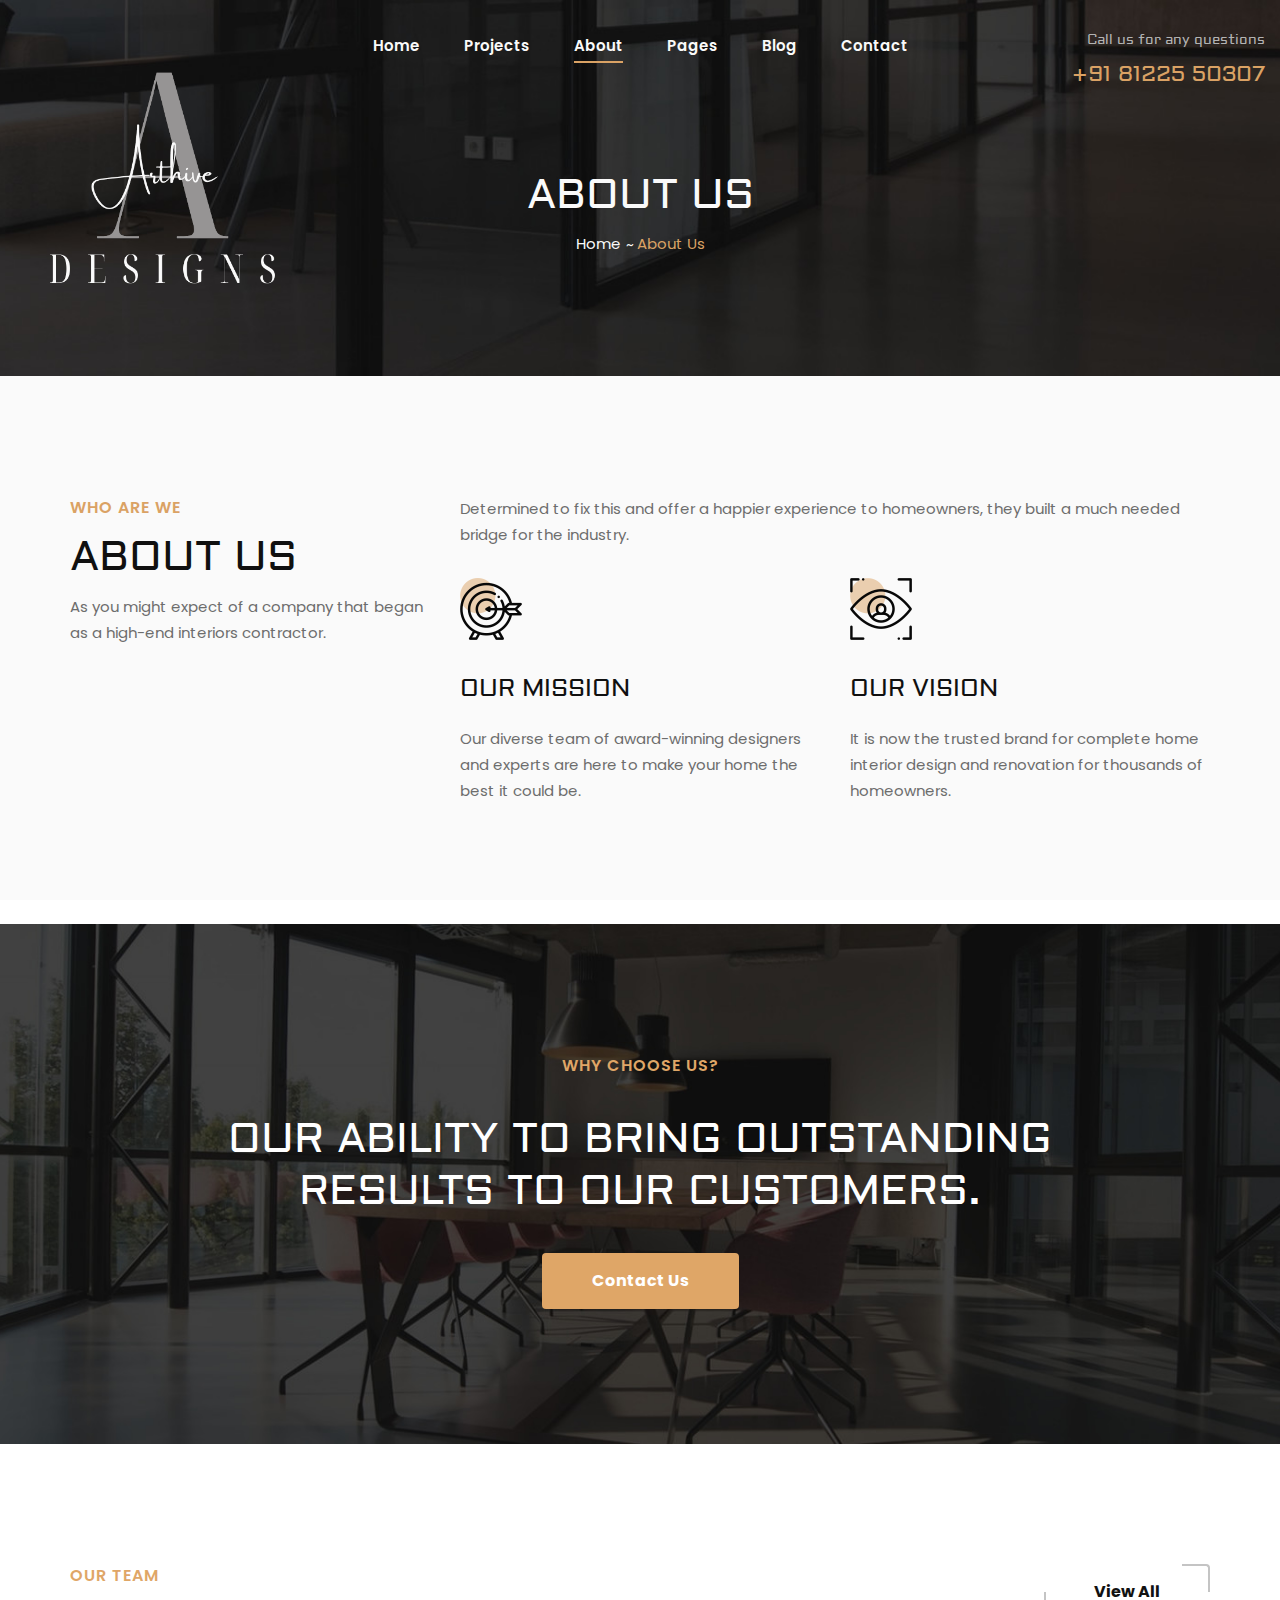
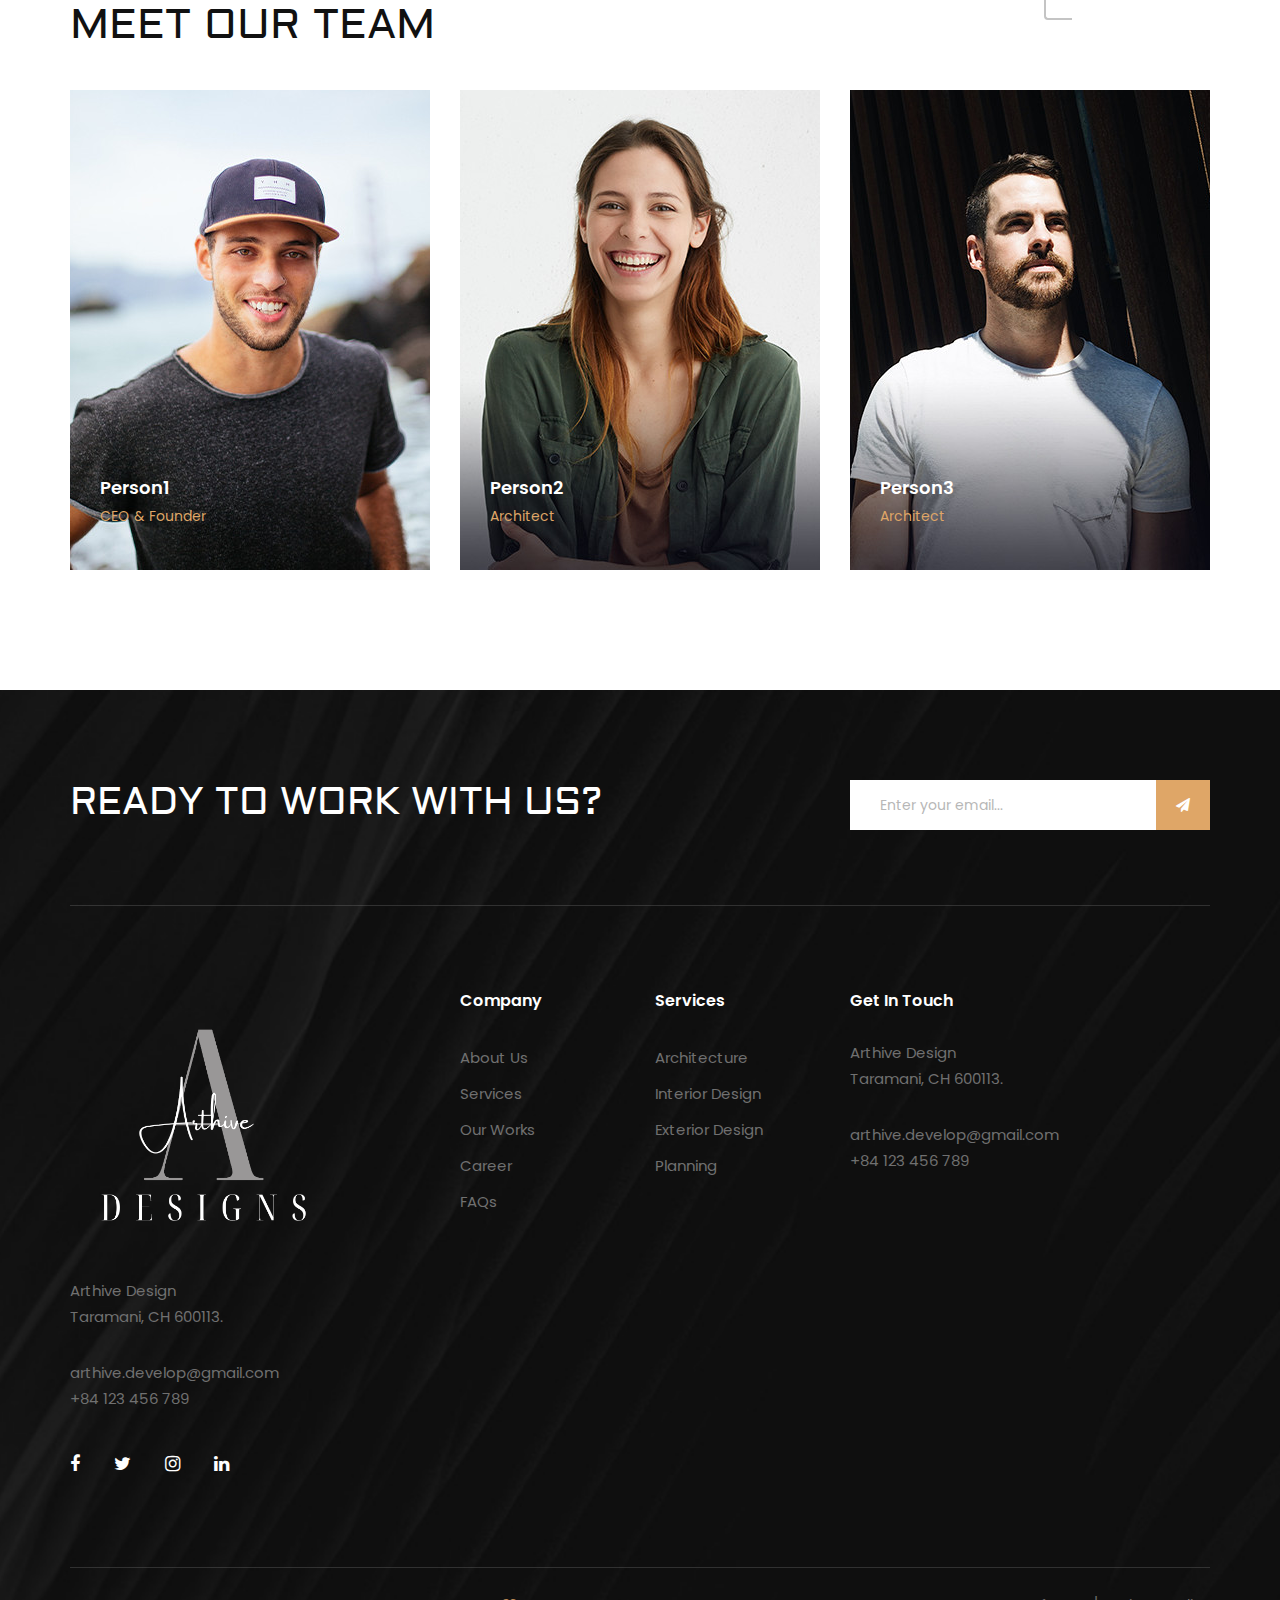
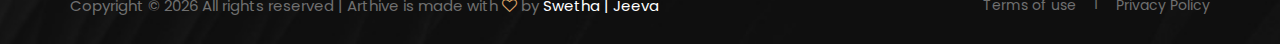
==== about.html @ 10184232 "Arthive modified template" ====
<!DOCTYPE html>
<html lang="zxx">

<head>
    <meta charset="UTF-8">
    <meta name="description" content="Arthive">
    <meta name="keywords" content="Staging, unica, creative, html">
    <meta name="viewport" content="width=device-width, initial-scale=1.0">
    <meta http-equiv="X-UA-Compatible" content="ie=edge">
    <title>Arthive</title>

    <!-- Google Font -->
    <link href="https://fonts.googleapis.com/css2?family=Poppins:wght@300;400;500;600;700;800;900&display=swap"
    rel="stylesheet">
    <link href="https://fonts.googleapis.com/css2?family=Aldrich&display=swap" rel="stylesheet">

    <!-- Css Styles -->
    <link rel="stylesheet" href="css/bootstrap.min.css" type="text/css">
    <link rel="stylesheet" href="css/font-awesome.min.css" type="text/css">
    <link rel="stylesheet" href="css/elegant-icons.css" type="text/css">
    <link rel="stylesheet" href="css/owl.carousel.min.css" type="text/css">
    <link rel="stylesheet" href="css/slicknav.min.css" type="text/css">
    <link rel="stylesheet" href="css/style.css" type="text/css">
</head>

<body>
    <!-- Page Preloder -->
    <div id="preloder">
        <div class="loader"></div>
    </div>

    <!-- Offcanvas Menu Begin -->
    <div class="offcanvas-menu-overlay"></div>
    <div class="offcanvas-menu-wrapper">
        <div class="offcanvas__logo">
            <a href="#"><img src="img/logo.png" alt=""></a>
        </div>
        <div id="mobile-menu-wrap"></div>
        <div class="offcanvas__widget">
            <span>Call us for any questions</span>
            <h4>+91 81225 50307</h4>
        </div>
    </div>
    <!-- Offcanvas Menu End -->

    <!-- Header Section Begin -->
    <header class="header">
        <div class="container-fluid">
            <div class="row">
                <div class="col-lg-3">
                    <div class="header__logo">
                        <a href="#"><img src="img/logo.png" alt=""></a>
                    </div>
                </div>
                <div class="col-lg-6">
                    <nav class="header__menu mobile-menu">
                        <ul>
                            <li><a href="./index.html">Home</a></li>
                            <li><a href="./projects.html">Projects</a></li>
                            <li class="active"><a href="./about.html">About</a></li>
                            <li><a href="#">Pages</a>
                                <ul class="dropdown">
                                    <li><a href="./Project-details.html">Project Details</a></li>
                                    <li><a href="./about.html">About</a></li>
                                    <li><a href="./services.html">Services</a></li>
                                    <li><a href="./blog-details.html">Blog Details</a></li>
                                </ul>
                            </li>
                            <li><a href="./blog.html">Blog</a></li>
                            <li><a href="./contact.html">Contact</a></li>
                        </ul>
                    </nav>
                </div>
                <div class="col-lg-3">
                    <div class="header__widget">
                        <span>Call us for any questions</span>
                        <h4>+91 81225 50307</h4>
                    </div>
                </div>
            </div>
            <div class="canvas__open"><i class="fa fa-bars"></i></div>
        </div>
    </header>
    <!-- Header Section End -->

    <!-- Breadcrumb Section Begin -->
    <div class="breadcrumb-option spad set-bg" data-setbg="img/breadcrumb-bg.jpg">
        <div class="container">
            <div class="row">
                <div class="col-lg-12 text-center">
                    <div class="breadcrumb__text">
                        <h2>About Us</h2>
                        <div class="breadcrumb__links">
                            <a href="./index.html">Home</a>
                            <span>About Us</span>
                        </div>
                    </div>
                </div>
            </div>
        </div>
    </div>
    <!-- Breadcrumb Section End -->

    <!-- About Page Section Begin -->
    <section class="about-page spad">
        <div class="container">
            <div class="row">
                <div class="col-lg-4 col-md-4">
                    <div class="about__text about__page__text">
                        <div class="section-title">
                            <span>who are we</span>
                            <h2>About Us</h2>
                        </div>
                        <div class="about__para__text">
                            <p>As you might expect of a company that began as a high-end interiors contractor.</p>
                        </div>
                    </div>
                </div>
                <div class="col-lg-8 col-md-8">
                    <div class="about__page__services">
                        <div class="about__page__services__text">
                            <p>Determined to fix this and offer a happier experience to homeowners, they built a much needed bridge for the industry.</p>
                        </div>
                        <div class="row">
                            <div class="col-lg-6 col-md-6 col-sm-6">
                                <div class="services__item">
                                    <img src="img/services/services-5.png" alt="">
                                    <h4>Our Mission</h4>
                                    <p>Our diverse team of award-winning designers and experts are here to make your home the best it could be.</p>
                                </div>
                            </div>
                            <div class="col-lg-6 col-md-6 col-sm-6">
                                <div class="services__item">
                                    <img src="img/services/services-6.png" alt="">
                                    <h4>Our Vision</h4>
                                    <p>It is now the trusted brand for complete home interior design and renovation for thousands of homeowners.</p>
                                </div>
                            </div>
                        </div>
                    </div>
                </div>
            </div>
        </div>
    </section>
    <!-- About Page Section End -->

    <!-- Call To Action Section Begin -->
    <section class="callto spad set-bg" data-setbg="img/call-bg.jpg">
        <div class="container">
            <div class="row d-flex justify-content-center">
                <div class="col-lg-10 text-center">
                    <div class="callto__text">
                        <span>Why choose us?</span>
                        <h2>Our ability to bring outstanding results to our customers.</h2>
                        <a href="#" class="primary-btn">Contact Us</a>
                    </div>
                </div>
            </div>
        </div>
    </section>
    <!-- Call To Action Section End -->

    <!-- Team Section Begin -->
    <section class="team spad">
        <div class="container">
            <div class="row">
                <div class="col-lg-9 col-md-8 col-sm-6">
                    <div class="section-title">
                        <span>Our Team</span>
                        <h2>Meet our team</h2>
                    </div>
                </div>
                <div class="col-lg-3 col-md-4 col-sm-6">
                    <div class="team__btn">
                        <a href="#" class="primary-btn normal-btn">View All</a>
                    </div>
                </div>
            </div>
            <div class="row">
                <div class="col-lg-4 col-md-6">
                    <div class="team__item set-bg" data-setbg="img/team/team-1.jpg">
                        <div class="team__text">
                            <div class="team__title">
                                <h5>Person1</h5>
                                <span>CEO & Founder</span>
                            </div>
                            <p>Descrption about the person.</p>
                            <div class="team__social">
                                <a href="#"><i class="fa fa-facebook"></i></a>
                                <a href="#"><i class="fa fa-twitter"></i></a>
                                <a href="#"><i class="fa fa-instagram"></i></a>
                            </div>
                        </div>
                    </div>
                </div>
                <div class="col-lg-4 col-md-6">
                    <div class="team__item set-bg" data-setbg="img/team/team-2.jpg">
                        <div class="team__text">
                            <div class="team__title">
                                <h5>Person2</h5>
                                <span>Architect</span>
                            </div>
                            <p>Descrption about the person.</p>
                            <div class="team__social">
                                <a href="#"><i class="fa fa-facebook"></i></a>
                                <a href="#"><i class="fa fa-twitter"></i></a>
                                <a href="#"><i class="fa fa-instagram"></i></a>
                            </div>
                        </div>
                    </div>
                </div>
                <div class="col-lg-4 col-md-6">
                    <div class="team__item set-bg" data-setbg="img/team/team-3.jpg">
                        <div class="team__text">
                            <div class="team__title">
                                <h5>Person3</h5>
                                <span>Architect</span>
                            </div>
                            <p>Descrption about the person.</p>
                            <div class="team__social">
                                <a href="#"><i class="fa fa-facebook"></i></a>
                                <a href="#"><i class="fa fa-twitter"></i></a>
                                <a href="#"><i class="fa fa-instagram"></i></a>
                            </div>
                        </div>
                    </div>
                </div>
            </div>
        </div>
    </section>
    <!-- Team Section End -->

    <!-- Footer Section Begin -->
    <footer class="footer set-bg" data-setbg="img/footer-bg.jpg">
        <div class="container">
            <div class="footer__top">
                <div class="row">
                    <div class="col-lg-8 col-md-6">
                        <div class="footer__top__text">
                            <h2>Ready To Work With Us?</h2>
                        </div>
                    </div>
                    <div class="col-lg-4 col-md-6">
                        <div class="footer__top__newslatter">
                            <form action="#">
                                <input type="text" placeholder="Enter your email...">
                                <button type="submit"><i class="fa fa-send"></i></button>
                            </form>
                        </div>
                    </div>
                </div>
            </div>
            <div class="row">
                <div class="col-lg-3 col-md-6 col-sm-6">
                    <div class="footer__about">
                        <div class="footer__logo">
                            <a href="#"><img src="img/logo.png" alt=""></a>
                        </div>
                        <p>Arthive Design<br />Taramani, CH 600113.</p>
                        <ul>
                            <li>arthive.develop@gmail.com</li>
                            <li>+84 123 456 789</li>
                        </ul>
                        <div class="footer__social">
                            <a href="#"><i class="fa fa-facebook"></i></a>
                            <a href="#"><i class="fa fa-twitter"></i></a>
                            <a href="#"><i class="fa fa-instagram"></i></a>
                            <a href="#"><i class="fa fa-linkedin"></i></a>
                        </div>
                    </div>
                </div>
                <div class="col-lg-2 offset-lg-1 col-md-3 col-sm-6">
                    <div class="footer__widget">
                        <h6>Company</h6>
                        <ul>
                            <li><a href="#">About Us</a></li>
                            <li><a href="#">Services</a></li>
                            <li><a href="#">Our Works</a></li>
                            <li><a href="#">Career</a></li>
                            <li><a href="#">FAQs</a></li>
                        </ul>
                    </div>
                </div>
                <div class="col-lg-2 col-md-3 col-sm-6">
                    <div class="footer__widget">
                        <h6>Services</h6>
                        <ul>
                            <li><a href="#">Architecture</a></li>
                            <li><a href="#">Interior Design</a></li>
                            <li><a href="#">Exterior Design</a></li>
                            <li><a href="#">Planning</a></li>
                        </ul>
                    </div>
                </div>
                <div class="col-lg-4 col-md-6 col-sm-6">
                    <div class="footer__address">
                        <h6>Get In Touch</h6>
                        <p>Arthive Design <br />Taramani, CH 600113.</p>
                        <ul>
                            <li>arthive.develop@gmail.com</li>
                            <li>+84 123 456 789</li>
                        </ul>
                    </div>
                </div>
            </div>
            <div class="copyright">
                <div class="row">
                    <div class="col-lg-8 col-md-7">
                        <div class="copyright__text">
                            <p>Copyright © <script>
                                document.write(new Date().getFullYear());
                            </script> All rights reserved | Arthive is made with <i class="fa fa-heart-o"
                            aria-hidden="true"></i> by <a href="#"
                            target="_blank">Swetha | Jeeva</a>
                        </p>
                    </div>
                </div>
                <div class="col-lg-4 col-md-5">
                    <div class="copyright__widget">
                        <a href="#">Terms of use</a>
                        <a href="#">Privacy Policy</a>
                    </div>
                </div>
            </div>
        </div>
    </div>
</footer>
<!-- Footer Section End -->

<!-- Js Plugins -->
<script src="js/jquery-3.3.1.min.js"></script>
<script src="js/bootstrap.min.js"></script>
<script src="js/jquery.slicknav.js"></script>
<script src="js/owl.carousel.min.js"></script>
<script src="js/slick.min.js"></script>
<script src="js/main.js"></script>
</body>

</html>
---- css/elegant-icons.css ----
@font-face {
	font-family: 'ElegantIcons';
	src:url('../fonts/ElegantIcons.eot');
	src:url('../fonts/ElegantIcons.eot?#iefix') format('embedded-opentype'),
		url('../fonts/ElegantIcons.woff') format('woff'),
		url('../fonts/ElegantIcons.ttf') format('truetype'),
		url('../fonts/ElegantIcons.svg#ElegantIcons') format('svg');
	font-weight: normal;
	font-style: normal;
}

/* Use the following CSS code if you want to use data attributes for inserting your icons */
[data-icon]:before {
	font-family: 'ElegantIcons';
	content: attr(data-icon);
	speak: none;
	font-weight: normal;
	font-variant: normal;
	text-transform: none;
	line-height: 1;
	-webkit-font-smoothing: antialiased;
	-moz-osx-font-smoothing: grayscale;
}

/* Use the following CSS code if you want to have a class per icon */
/*
Instead of a list of all class selectors,
you can use the generic selector below, but it's slower:
[class*="your-class-prefix"] {
*/
.arrow_up, .arrow_down, .arrow_left, .arrow_right, .arrow_left-up, .arrow_right-up, .arrow_right-down, .arrow_left-down, .arrow-up-down, .arrow_up-down_alt, .arrow_left-right_alt, .arrow_left-right, .arrow_expand_alt2, .arrow_expand_alt, .arrow_condense, .arrow_expand, .arrow_move, .arrow_carrot-up, .arrow_carrot-down, .arrow_carrot-left, .arrow_carrot-right, .arrow_carrot-2up, .arrow_carrot-2down, .arrow_carrot-2left, .arrow_carrot-2right, .arrow_carrot-up_alt2, .arrow_carrot-down_alt2, .arrow_carrot-left_alt2, .arrow_carrot-right_alt2, .arrow_carrot-2up_alt2, .arrow_carrot-2down_alt2, .arrow_carrot-2left_alt2, .arrow_carrot-2right_alt2, .arrow_triangle-up, .arrow_triangle-down, .arrow_triangle-left, .arrow_triangle-right, .arrow_triangle-up_alt2, .arrow_triangle-down_alt2, .arrow_triangle-left_alt2, .arrow_triangle-right_alt2, .arrow_back, .icon_minus-06, .icon_plus, .icon_close, .icon_check, .icon_minus_alt2, .icon_plus_alt2, .icon_close_alt2, .icon_check_alt2, .icon_zoom-out_alt, .icon_zoom-in_alt, .icon_search, .icon_box-empty, .icon_box-selected, .icon_minus-box, .icon_plus-box, .icon_box-checked, .icon_circle-empty, .icon_circle-slelected, .icon_stop_alt2, .icon_stop, .icon_pause_alt2, .icon_pause, .icon_menu, .icon_menu-square_alt2, .icon_menu-circle_alt2, .icon_ul, .icon_ol, .icon_adjust-horiz, .icon_adjust-vert, .icon_document_alt, .icon_documents_alt, .icon_pencil, .icon_pencil-edit_alt, .icon_pencil-edit, .icon_folder-alt, .icon_folder-open_alt, .icon_folder-add_alt, .icon_info_alt, .icon_error-oct_alt, .icon_error-circle_alt, .icon_error-triangle_alt, .icon_question_alt2, .icon_question, .icon_comment_alt, .icon_chat_alt, .icon_vol-mute_alt, .icon_volume-low_alt, .icon_volume-high_alt, .icon_quotations, .icon_quotations_alt2, .icon_clock_alt, .icon_lock_alt, .icon_lock-open_alt, .icon_key_alt, .icon_cloud_alt, .icon_cloud-upload_alt, .icon_cloud-download_alt, .icon_image, .icon_images, .icon_lightbulb_alt, .icon_gift_alt, .icon_house_alt, .icon_genius, .icon_mobile, .icon_tablet, .icon_laptop, .icon_desktop, .icon_camera_alt, .icon_mail_alt, .icon_cone_alt, .icon_ribbon_alt, .icon_bag_alt, .icon_creditcard, .icon_cart_alt, .icon_paperclip, .icon_tag_alt, .icon_tags_alt, .icon_trash_alt, .icon_cursor_alt, .icon_mic_alt, .icon_compass_alt, .icon_pin_alt, .icon_pushpin_alt, .icon_map_alt, .icon_drawer_alt, .icon_toolbox_alt, .icon_book_alt, .icon_calendar, .icon_film, .icon_table, .icon_contacts_alt, .icon_headphones, .icon_lifesaver, .icon_piechart, .icon_refresh, .icon_link_alt, .icon_link, .icon_loading, .icon_blocked, .icon_archive_alt, .icon_heart_alt, .icon_star_alt, .icon_star-half_alt, .icon_star, .icon_star-half, .icon_tools, .icon_tool, .icon_cog, .icon_cogs, .arrow_up_alt, .arrow_down_alt, .arrow_left_alt, .arrow_right_alt, .arrow_left-up_alt, .arrow_right-up_alt, .arrow_right-down_alt, .arrow_left-down_alt, .arrow_condense_alt, .arrow_expand_alt3, .arrow_carrot_up_alt, .arrow_carrot-down_alt, .arrow_carrot-left_alt, .arrow_carrot-right_alt, .arrow_carrot-2up_alt, .arrow_carrot-2dwnn_alt, .arrow_carrot-2left_alt, .arrow_carrot-2right_alt, .arrow_triangle-up_alt, .arrow_triangle-down_alt, .arrow_triangle-left_alt, .arrow_triangle-right_alt, .icon_minus_alt, .icon_plus_alt, .icon_close_alt, .icon_check_alt, .icon_zoom-out, .icon_zoom-in, .icon_stop_alt, .icon_menu-square_alt, .icon_menu-circle_alt, .icon_document, .icon_documents, .icon_pencil_alt, .icon_folder, .icon_folder-open, .icon_folder-add, .icon_folder_upload, .icon_folder_download, .icon_info, .icon_error-circle, .icon_error-oct, .icon_error-triangle, .icon_question_alt, .icon_comment, .icon_chat, .icon_vol-mute, .icon_volume-low, .icon_volume-high, .icon_quotations_alt, .icon_clock, .icon_lock, .icon_lock-open, .icon_key, .icon_cloud, .icon_cloud-upload, .icon_cloud-download, .icon_lightbulb, .icon_gift, .icon_house, .icon_camera, .icon_mail, .icon_cone, .icon_ribbon, .icon_bag, .icon_cart, .icon_tag, .icon_tags, .icon_trash, .icon_cursor, .icon_mic, .icon_compass, .icon_pin, .icon_pushpin, .icon_map, .icon_drawer, .icon_toolbox, .icon_book, .icon_contacts, .icon_archive, .icon_heart, .icon_profile, .icon_group, .icon_grid-2x2, .icon_grid-3x3, .icon_music, .icon_pause_alt, .icon_phone, .icon_upload, .icon_download, .social_facebook, .social_twitter, .social_pinterest, .social_googleplus, .social_tumblr, .social_tumbleupon, .social_wordpress, .social_instagram, .social_dribbble, .social_vimeo, .social_linkedin, .social_rss, .social_deviantart, .social_share, .social_myspace, .social_skype, .social_youtube, .social_picassa, .social_googledrive, .social_flickr, .social_blogger, .social_spotify, .social_delicious, .social_facebook_circle, .social_twitter_circle, .social_pinterest_circle, .social_googleplus_circle, .social_tumblr_circle, .social_stumbleupon_circle, .social_wordpress_circle, .social_instagram_circle, .social_dribbble_circle, .social_vimeo_circle, .social_linkedin_circle, .social_rss_circle, .social_deviantart_circle, .social_share_circle, .social_myspace_circle, .social_skype_circle, .social_youtube_circle, .social_picassa_circle, .social_googledrive_alt2, .social_flickr_circle, .social_blogger_circle, .social_spotify_circle, .social_delicious_circle, .social_facebook_square, .social_twitter_square, .social_pinterest_square, .social_googleplus_square, .social_tumblr_square, .social_stumbleupon_square, .social_wordpress_square, .social_instagram_square, .social_dribbble_square, .social_vimeo_square, .social_linkedin_square, .social_rss_square, .social_deviantart_square, .social_share_square, .social_myspace_square, .social_skype_square, .social_youtube_square, .social_picassa_square, .social_googledrive_square, .social_flickr_square, .social_blogger_square, .social_spotify_square, .social_delicious_square, .icon_printer, .icon_calulator, .icon_building, .icon_floppy, .icon_drive, .icon_search-2, .icon_id, .icon_id-2, .icon_puzzle, .icon_like, .icon_dislike, .icon_mug, .icon_currency, .icon_wallet, .icon_pens, .icon_easel, .icon_flowchart, .icon_datareport, .icon_briefcase, .icon_shield, .icon_percent, .icon_globe, .icon_globe-2, .icon_target, .icon_hourglass, .icon_balance, .icon_rook, .icon_printer-alt, .icon_calculator_alt, .icon_building_alt, .icon_floppy_alt, .icon_drive_alt, .icon_search_alt, .icon_id_alt, .icon_id-2_alt, .icon_puzzle_alt, .icon_like_alt, .icon_dislike_alt, .icon_mug_alt, .icon_currency_alt, .icon_wallet_alt, .icon_pens_alt, .icon_easel_alt, .icon_flowchart_alt, .icon_datareport_alt, .icon_briefcase_alt, .icon_shield_alt, .icon_percent_alt, .icon_globe_alt, .icon_clipboard {
	font-family: 'ElegantIcons';
	speak: none;
	font-style: normal;
	font-weight: normal;
	font-variant: normal;
	text-transform: none;
	line-height: 1;
	-webkit-font-smoothing: antialiased;
}
.arrow_up:before {
	content: "\21";
}
.arrow_down:before {
	content: "\22";
}
.arrow_left:before {
	content: "\23";
}
.arrow_right:before {
	content: "\24";
}
.arrow_left-up:before {
	content: "\25";
}
.arrow_right-up:before {
	content: "\26";
}
.arrow_right-down:before {
	content: "\27";
}
.arrow_left-down:before {
	content: "\28";
}
.arrow-up-down:before {
	content: "\29";
}
.arrow_up-down_alt:before {
	content: "\2a";
}
.arrow_left-right_alt:before {
	content: "\2b";
}
.arrow_left-right:before {
	content: "\2c";
}
.arrow_expand_alt2:before {
	content: "\2d";
}
.arrow_expand_alt:before {
	content: "\2e";
}
.arrow_condense:before {
	content: "\2f";
}
.arrow_expand:before {
	content: "\30";
}
.arrow_move:before {
	content: "\31";
}
.arrow_carrot-up:before {
	content: "\32";
}
.arrow_carrot-down:before {
	content: "\33";
}
.arrow_carrot-left:before {
	content: "\34";
}
.arrow_carrot-right:before {
	content: "\35";
}
.arrow_carrot-2up:before {
	content: "\36";
}
.arrow_carrot-2down:before {
	content: "\37";
}
.arrow_carrot-2left:before {
	content: "\38";
}
.arrow_carrot-2right:before {
	content: "\39";
}
.arrow_carrot-up_alt2:before {
	content: "\3a";
}
.arrow_carrot-down_alt2:before {
	content: "\3b";
}
.arrow_carrot-left_alt2:before {
	content: "\3c";
}
.arrow_carrot-right_alt2:before {
	content: "\3d";
}
.arrow_carrot-2up_alt2:before {
	content: "\3e";
}
.arrow_carrot-2down_alt2:before {
	content: "\3f";
}
.arrow_carrot-2left_alt2:before {
	content: "\40";
}
.arrow_carrot-2right_alt2:before {
	content: "\41";
}
.arrow_triangle-up:before {
	content: "\42";
}
.arrow_triangle-down:before {
	content: "\43";
}
.arrow_triangle-left:before {
	content: "\44";
}
.arrow_triangle-right:before {
	content: "\45";
}
.arrow_triangle-up_alt2:before {
	content: "\46";
}
.arrow_triangle-down_alt2:before {
	content: "\47";
}
.arrow_triangle-left_alt2:before {
	content: "\48";
}
.arrow_triangle-right_alt2:before {
	content: "\49";
}
.arrow_back:before {
	content: "\4a";
}
.icon_minus-06:before {
	content: "\4b";
}
.icon_plus:before {
	content: "\4c";
}
.icon_close:before {
	content: "\4d";
}
.icon_check:before {
	content: "\4e";
}
.icon_minus_alt2:before {
	content: "\4f";
}
.icon_plus_alt2:before {
	content: "\50";
}
.icon_close_alt2:before {
	content: "\51";
}
.icon_check_alt2:before {
	content: "\52";
}
.icon_zoom-out_alt:before {
	content: "\53";
}
.icon_zoom-in_alt:before {
	content: "\54";
}
.icon_search:before {
	content: "\55";
}
.icon_box-empty:before {
	content: "\56";
}
.icon_box-selected:before {
	content: "\57";
}
.icon_minus-box:before {
	content: "\58";
}
.icon_plus-box:before {
	content: "\59";
}
.icon_box-checked:before {
	content: "\5a";
}
.icon_circle-empty:before {
	content: "\5b";
}
.icon_circle-slelected:before {
	content: "\5c";
}
.icon_stop_alt2:before {
	content: "\5d";
}
.icon_stop:before {
	content: "\5e";
}
.icon_pause_alt2:before {
	content: "\5f";
}
.icon_pause:before {
	content: "\60";
}
.icon_menu:before {
	content: "\61";
}
.icon_menu-square_alt2:before {
	content: "\62";
}
.icon_menu-circle_alt2:before {
	content: "\63";
}
.icon_ul:before {
	content: "\64";
}
.icon_ol:before {
	content: "\65";
}
.icon_adjust-horiz:before {
	content: "\66";
}
.icon_adjust-vert:before {
	content: "\67";
}
.icon_document_alt:before {
	content: "\68";
}
.icon_documents_alt:before {
	content: "\69";
}
.icon_pencil:before {
	content: "\6a";
}
.icon_pencil-edit_alt:before {
	content: "\6b";
}
.icon_pencil-edit:before {
	content: "\6c";
}
.icon_folder-alt:before {
	content: "\6d";
}
.icon_folder-open_alt:before {
	content: "\6e";
}
.icon_folder-add_alt:before {
	content: "\6f";
}
.icon_info_alt:before {
	content: "\70";
}
.icon_error-oct_alt:before {
	content: "\71";
}
.icon_error-circle_alt:before {
	content: "\72";
}
.icon_error-triangle_alt:before {
	content: "\73";
}
.icon_question_alt2:before {
	content: "\74";
}
.icon_question:before {
	content: "\75";
}
.icon_comment_alt:before {
	content: "\76";
}
.icon_chat_alt:before {
	content: "\77";
}
.icon_vol-mute_alt:before {
	content: "\78";
}
.icon_volume-low_alt:before {
	content: "\79";
}
.icon_volume-high_alt:before {
	content: "\7a";
}
.icon_quotations:before {
	content: "\7b";
}
.icon_quotations_alt2:before {
	content: "\7c";
}
.icon_clock_alt:before {
	content: "\7d";
}
.icon_lock_alt:before {
	content: "\7e";
}
.icon_lock-open_alt:before {
	content: "\e000";
}
.icon_key_alt:before {
	content: "\e001";
}
.icon_cloud_alt:before {
	content: "\e002";
}
.icon_cloud-upload_alt:before {
	content: "\e003";
}
.icon_cloud-download_alt:before {
	content: "\e004";
}
.icon_image:before {
	content: "\e005";
}
.icon_images:before {
	content: "\e006";
}
.icon_lightbulb_alt:before {
	content: "\e007";
}
.icon_gift_alt:before {
	content: "\e008";
}
.icon_house_alt:before {
	content: "\e009";
}
.icon_genius:before {
	content: "\e00a";
}
.icon_mobile:before {
	content: "\e00b";
}
.icon_tablet:before {
	content: "\e00c";
}
.icon_laptop:before {
	content: "\e00d";
}
.icon_desktop:before {
	content: "\e00e";
}
.icon_camera_alt:before {
	content: "\e00f";
}
.icon_mail_alt:before {
	content: "\e010";
}
.icon_cone_alt:before {
	content: "\e011";
}
.icon_ribbon_alt:before {
	content: "\e012";
}
.icon_bag_alt:before {
	content: "\e013";
}
.icon_creditcard:before {
	content: "\e014";
}
.icon_cart_alt:before {
	content: "\e015";
}
.icon_paperclip:before {
	content: "\e016";
}
.icon_tag_alt:before {
	content: "\e017";
}
.icon_tags_alt:before {
	content: "\e018";
}
.icon_trash_alt:before {
	content: "\e019";
}
.icon_cursor_alt:before {
	content: "\e01a";
}
.icon_mic_alt:before {
	content: "\e01b";
}
.icon_compass_alt:before {
	content: "\e01c";
}
.icon_pin_alt:before {
	content: "\e01d";
}
.icon_pushpin_alt:before {
	content: "\e01e";
}
.icon_map_alt:before {
	content: "\e01f";
}
.icon_drawer_alt:before {
	content: "\e020";
}
.icon_toolbox_alt:before {
	content: "\e021";
}
.icon_book_alt:before {
	content: "\e022";
}
.icon_calendar:before {
	content: "\e023";
}
.icon_film:before {
	content: "\e024";
}
.icon_table:before {
	content: "\e025";
}
.icon_contacts_alt:before {
	content: "\e026";
}
.icon_headphones:before {
	content: "\e027";
}
.icon_lifesaver:before {
	content: "\e028";
}
.icon_piechart:before {
	content: "\e029";
}
.icon_refresh:before {
	content: "\e02a";
}
.icon_link_alt:before {
	content: "\e02b";
}
.icon_link:before {
	content: "\e02c";
}
.icon_loading:before {
	content: "\e02d";
}
.icon_blocked:before {
	content: "\e02e";
}
.icon_archive_alt:before {
	content: "\e02f";
}
.icon_heart_alt:before {
	content: "\e030";
}
.icon_star_alt:before {
	content: "\e031";
}
.icon_star-half_alt:before {
	content: "\e032";
}
.icon_star:before {
	content: "\e033";
}
.icon_star-half:before {
	content: "\e034";
}
.icon_tools:before {
	content: "\e035";
}
.icon_tool:before {
	content: "\e036";
}
.icon_cog:before {
	content: "\e037";
}
.icon_cogs:before {
	content: "\e038";
}
.arrow_up_alt:before {
	content: "\e039";
}
.arrow_down_alt:before {
	content: "\e03a";
}
.arrow_left_alt:before {
	content: "\e03b";
}
.arrow_right_alt:before {
	content: "\e03c";
}
.arrow_left-up_alt:before {
	content: "\e03d";
}
.arrow_right-up_alt:before {
	content: "\e03e";
}
.arrow_right-down_alt:before {
	content: "\e03f";
}
.arrow_left-down_alt:before {
	content: "\e040";
}
.arrow_condense_alt:before {
	content: "\e041";
}
.arrow_expand_alt3:before {
	content: "\e042";
}
.arrow_carrot_up_alt:before {
	content: "\e043";
}
.arrow_carrot-down_alt:before {
	content: "\e044";
}
.arrow_carrot-left_alt:before {
	content: "\e045";
}
.arrow_carrot-right_alt:before {
	content: "\e046";
}
.arrow_carrot-2up_alt:before {
	content: "\e047";
}
.arrow_carrot-2dwnn_alt:before {
	content: "\e048";
}
.arrow_carrot-2left_alt:before {
	content: "\e049";
}
.arrow_carrot-2right_alt:before {
	content: "\e04a";
}
.arrow_triangle-up_alt:before {
	content: "\e04b";
}
.arrow_triangle-down_alt:before {
	content: "\e04c";
}
.arrow_triangle-left_alt:before {
	content: "\e04d";
}
.arrow_triangle-right_alt:before {
	content: "\e04e";
}
.icon_minus_alt:before {
	content: "\e04f";
}
.icon_plus_alt:before {
	content: "\e050";
}
.icon_close_alt:before {
	content: "\e051";
}
.icon_check_alt:before {
	content: "\e052";
}
.icon_zoom-out:before {
	content: "\e053";
}
.icon_zoom-in:before {
	content: "\e054";
}
.icon_stop_alt:before {
	content: "\e055";
}
.icon_menu-square_alt:before {
	content: "\e056";
}
.icon_menu-circle_alt:before {
	content: "\e057";
}
.icon_document:before {
	content: "\e058";
}
.icon_documents:before {
	content: "\e059";
}
.icon_pencil_alt:before {
	content: "\e05a";
}
.icon_folder:before {
	content: "\e05b";
}
.icon_folder-open:before {
	content: "\e05c";
}
.icon_folder-add:before {
	content: "\e05d";
}
.icon_folder_upload:before {
	content: "\e05e";
}
.icon_folder_download:before {
	content: "\e05f";
}
.icon_info:before {
	content: "\e060";
}
.icon_error-circle:before {
	content: "\e061";
}
.icon_error-oct:before {
	content: "\e062";
}
.icon_error-triangle:before {
	content: "\e063";
}
.icon_question_alt:before {
	content: "\e064";
}
.icon_comment:before {
	content: "\e065";
}
.icon_chat:before {
	content: "\e066";
}
.icon_vol-mute:before {
	content: "\e067";
}
.icon_volume-low:before {
	content: "\e068";
}
.icon_volume-high:before {
	content: "\e069";
}
.icon_quotations_alt:before {
	content: "\e06a";
}
.icon_clock:before {
	content: "\e06b";
}
.icon_lock:before {
	content: "\e06c";
}
.icon_lock-open:before {
	content: "\e06d";
}
.icon_key:before {
	content: "\e06e";
}
.icon_cloud:before {
	content: "\e06f";
}
.icon_cloud-upload:before {
	content: "\e070";
}
.icon_cloud-download:before {
	content: "\e071";
}
.icon_lightbulb:before {
	content: "\e072";
}
.icon_gift:before {
	content: "\e073";
}
.icon_house:before {
	content: "\e074";
}
.icon_camera:before {
	content: "\e075";
}
.icon_mail:before {
	content: "\e076";
}
.icon_cone:before {
	content: "\e077";
}
.icon_ribbon:before {
	content: "\e078";
}
.icon_bag:before {
	content: "\e079";
}
.icon_cart:before {
	content: "\e07a";
}
.icon_tag:before {
	content: "\e07b";
}
.icon_tags:before {
	content: "\e07c";
}
.icon_trash:before {
	content: "\e07d";
}
.icon_cursor:before {
	content: "\e07e";
}
.icon_mic:before {
	content: "\e07f";
}
.icon_compass:before {
	content: "\e080";
}
.icon_pin:before {
	content: "\e081";
}
.icon_pushpin:before {
	content: "\e082";
}
.icon_map:before {
	content: "\e083";
}
.icon_drawer:before {
	content: "\e084";
}
.icon_toolbox:before {
	content: "\e085";
}
.icon_book:before {
	content: "\e086";
}
.icon_contacts:before {
	content: "\e087";
}
.icon_archive:before {
	content: "\e088";
}
.icon_heart:before {
	content: "\e089";
}
.icon_profile:before {
	content: "\e08a";
}
.icon_group:before {
	content: "\e08b";
}
.icon_grid-2x2:before {
	content: "\e08c";
}
.icon_grid-3x3:before {
	content: "\e08d";
}
.icon_music:before {
	content: "\e08e";
}
.icon_pause_alt:before {
	content: "\e08f";
}
.icon_phone:before {
	content: "\e090";
}
.icon_upload:before {
	content: "\e091";
}
.icon_download:before {
	content: "\e092";
}
.social_facebook:before {
	content: "\e093";
}
.social_twitter:before {
	content: "\e094";
}
.social_pinterest:before {
	content: "\e095";
}
.social_googleplus:before {
	content: "\e096";
}
.social_tumblr:before {
	content: "\e097";
}
.social_tumbleupon:before {
	content: "\e098";
}
.social_wordpress:before {
	content: "\e099";
}
.social_instagram:before {
	content: "\e09a";
}
.social_dribbble:before {
	content: "\e09b";
}
.social_vimeo:before {
	content: "\e09c";
}
.social_linkedin:before {
	content: "\e09d";
}
.social_rss:before {
	content: "\e09e";
}
.social_deviantart:before {
	content: "\e09f";
}
.social_share:before {
	content: "\e0a0";
}
.social_myspace:before {
	content: "\e0a1";
}
.social_skype:before {
	content: "\e0a2";
}
.social_youtube:before {
	content: "\e0a3";
}
.social_picassa:before {
	content: "\e0a4";
}
.social_googledrive:before {
	content: "\e0a5";
}
.social_flickr:before {
	content: "\e0a6";
}
.social_blogger:before {
	content: "\e0a7";
}
.social_spotify:before {
	content: "\e0a8";
}
.social_delicious:before {
	content: "\e0a9";
}
.social_facebook_circle:before {
	content: "\e0aa";
}
.social_twitter_circle:before {
	content: "\e0ab";
}
.social_pinterest_circle:before {
	content: "\e0ac";
}
.social_googleplus_circle:before {
	content: "\e0ad";
}
.social_tumblr_circle:before {
	content: "\e0ae";
}
.social_stumbleupon_circle:before {
	content: "\e0af";
}
.social_wordpress_circle:before {
	content: "\e0b0";
}
.social_instagram_circle:before {
	content: "\e0b1";
}
.social_dribbble_circle:before {
	content: "\e0b2";
}
.social_vimeo_circle:before {
	content: "\e0b3";
}
.social_linkedin_circle:before {
	content: "\e0b4";
}
.social_rss_circle:before {
	content: "\e0b5";
}
.social_deviantart_circle:before {
	content: "\e0b6";
}
.social_share_circle:before {
	content: "\e0b7";
}
.social_myspace_circle:before {
	content: "\e0b8";
}
.social_skype_circle:before {
	content: "\e0b9";
}
.social_youtube_circle:before {
	content: "\e0ba";
}
.social_picassa_circle:before {
	content: "\e0bb";
}
.social_googledrive_alt2:before {
	content: "\e0bc";
}
.social_flickr_circle:before {
	content: "\e0bd";
}
.social_blogger_circle:before {
	content: "\e0be";
}
.social_spotify_circle:before {
	content: "\e0bf";
}
.social_delicious_circle:before {
	content: "\e0c0";
}
.social_facebook_square:before {
	content: "\e0c1";
}
.social_twitter_square:before {
	content: "\e0c2";
}
.social_pinterest_square:before {
	content: "\e0c3";
}
.social_googleplus_square:before {
	content: "\e0c4";
}
.social_tumblr_square:before {
	content: "\e0c5";
}
.social_stumbleupon_square:before {
	content: "\e0c6";
}
.social_wordpress_square:before {
	content: "\e0c7";
}
.social_instagram_square:before {
	content: "\e0c8";
}
.social_dribbble_square:before {
	content: "\e0c9";
}
.social_vimeo_square:before {
	content: "\e0ca";
}
.social_linkedin_square:before {
	content: "\e0cb";
}
.social_rss_square:before {
	content: "\e0cc";
}
.social_deviantart_square:before {
	content: "\e0cd";
}
.social_share_square:before {
	content: "\e0ce";
}
.social_myspace_square:before {
	content: "\e0cf";
}
.social_skype_square:before {
	content: "\e0d0";
}
.social_youtube_square:before {
	content: "\e0d1";
}
.social_picassa_square:before {
	content: "\e0d2";
}
.social_googledrive_square:before {
	content: "\e0d3";
}
.social_flickr_square:before {
	content: "\e0d4";
}
.social_blogger_square:before {
	content: "\e0d5";
}
.social_spotify_square:before {
	content: "\e0d6";
}
.social_delicious_square:before {
	content: "\e0d7";
}
.icon_printer:before {
	content: "\e103";
}
.icon_calulator:before {
	content: "\e0ee";
}
.icon_building:before {
	content: "\e0ef";
}
.icon_floppy:before {
	content: "\e0e8";
}
.icon_drive:before {
	content: "\e0ea";
}
.icon_search-2:before {
	content: "\e101";
}
.icon_id:before {
	content: "\e107";
}
.icon_id-2:before {
	content: "\e108";
}
.icon_puzzle:before {
	content: "\e102";
}
.icon_like:before {
	content: "\e106";
}
.icon_dislike:before {
	content: "\e0eb";
}
.icon_mug:before {
	content: "\e105";
}
.icon_currency:before {
	content: "\e0ed";
}
.icon_wallet:before {
	content: "\e100";
}
.icon_pens:before {
	content: "\e104";
}
.icon_easel:before {
	content: "\e0e9";
}
.icon_flowchart:before {
	content: "\e109";
}
.icon_datareport:before {
	content: "\e0ec";
}
.icon_briefcase:before {
	content: "\e0fe";
}
.icon_shield:before {
	content: "\e0f6";
}
.icon_percent:before {
	content: "\e0fb";
}
.icon_globe:before {
	content: "\e0e2";
}
.icon_globe-2:before {
	content: "\e0e3";
}
.icon_target:before {
	content: "\e0f5";
}
.icon_hourglass:before {
	content: "\e0e1";
}
.icon_balance:before {
	content: "\e0ff";
}
.icon_rook:before {
	content: "\e0f8";
}
.icon_printer-alt:before {
	content: "\e0fa";
}
.icon_calculator_alt:before {
	content: "\e0e7";
}
.icon_building_alt:before {
	content: "\e0fd";
}
.icon_floppy_alt:before {
	content: "\e0e4";
}
.icon_drive_alt:before {
	content: "\e0e5";
}
.icon_search_alt:before {
	content: "\e0f7";
}
.icon_id_alt:before {
	content: "\e0e0";
}
.icon_id-2_alt:before {
	content: "\e0fc";
}
.icon_puzzle_alt:before {
	content: "\e0f9";
}
.icon_like_alt:before {
	content: "\e0dd";
}
.icon_dislike_alt:before {
	content: "\e0f1";
}
.icon_mug_alt:before {
	content: "\e0dc";
}
.icon_currency_alt:before {
	content: "\e0f3";
}
.icon_wallet_alt:before {
	content: "\e0d8";
}
.icon_pens_alt:before {
	content: "\e0db";
}
.icon_easel_alt:before {
	content: "\e0f0";
}
.icon_flowchart_alt:before {
	content: "\e0df";
}
.icon_datareport_alt:before {
	content: "\e0f2";
}
.icon_briefcase_alt:before {
	content: "\e0f4";
}
.icon_shield_alt:before {
	content: "\e0d9";
}
.icon_percent_alt:before {
	content: "\e0da";
}
.icon_globe_alt:before {
	content: "\e0de";
}
.icon_clipboard:before {
	content: "\e0e6";
}


	.glyph {
		float: left;
		text-align: center;
		padding: .75em;
		margin: .4em 1.5em .75em 0;
		width: 6em;
text-shadow: none;
	}
        .glyph_big {
        font-size: 128px;
        color: #59c5dc;
        float: left;
        margin-right: 20px;
        }

        .glyph div { padding-bottom: 10px;}

	.glyph input {
		font-family: consolas, monospace;
		font-size: 12px;
		width: 100%;
		text-align: center;
		border: 0;
		box-shadow: 0 0 0 1px #ccc;
		padding: .2em;
                -moz-border-radius: 5px;
                -webkit-border-radius: 5px;
	}
	.centered {
		margin-left: auto;
		margin-right: auto;
	}
	.glyph .fs1 {
		font-size: 2em;
	}
---- css/style.css ----
/******************************************************************
  Theme Name: Staging
  Description: Arthivebootstrap tamplate
  Author: Colorib
  Author URI: https://www.colorib.com//
  Version: 1.0
  Created: Colorib
******************************************************************/

/*------------------------------------------------------------------
[Table of contents]

1.  Template default CSS
	1.1	Variables
	1.2	Mixins
	1.3	Flexbox
	1.4	Reset
2.  Helper Css
3.  Header Section
4.  Hero Section
5.  Banner Section
6.  Product Section
7.  Intagram Section
8.  Latest Section
9.  Contact
10.  Footer Style
-------------------------------------------------------------------*/

/*----------------------------------------*/

/* Template default CSS
/*----------------------------------------*/

html,
body {
	height: 100%;
	font-family: "Poppins", sans-serif;
	-webkit-font-smoothing: antialiased;
}

h1,
h2,
h3,
h4,
h5,
h6 {
	margin: 0;
	color: #111111;
	font-weight: 400;
	font-family: "Aldrich", sans-serif;
}

h1 {
	font-size: 70px;
}

h2 {
	font-size: 36px;
}

h3 {
	font-size: 30px;
}

h4 {
	font-size: 24px;
}

h5 {
	font-size: 18px;
}

h6 {
	font-size: 16px;
}

p {
	font-size: 15px;
	font-family: "Poppins", sans-serif;
	color: #707070;
	font-weight: 400;
	line-height: 26px;
	margin: 0 0 15px 0;
}

img {
	max-width: 100%;
}

input:focus,
select:focus,
button:focus,
textarea:focus {
	outline: none;
}

a:hover,
a:focus {
	text-decoration: none;
	outline: none;
	color: #ffffff;
}

ul,
ol {
	padding: 0;
	margin: 0;
}

/*---------------------
  Helper CSS
-----------------------*/

.section-title {
	margin-bottom: 40px;
}

.section-title span {
	color: #dfa667;
	font-size: 16px;
	font-weight: 600;
	text-transform: uppercase;
	letter-spacing: 1px;
	display: block;
	margin-bottom: 12px;
}

.section-title h2 {
	font-size: 42px;
	color: #111111;
	line-height: 50px;
	text-transform: uppercase;
}

.set-bg {
	background-repeat: no-repeat;
	background-size: cover;
	background-position: top center;
}

.spad {
	padding-top: 100px;
	padding-bottom: 100px;
}

.text-white h1,
.text-white h2,
.text-white h3,
.text-white h4,
.text-white h5,
.text-white h6,
.text-white p,
.text-white span,
.text-white li,
.text-white a {
	color: #fff;
}

/* buttons */

.primary-btn {
	display: inline-block;
	font-size: 16px;
	font-weight: 700;
	padding: 16px 50px;
	color: #ffffff;
	position: relative;
}

.primary-btn.normal-btn {
	color: #111111;
}

.primary-btn.normal-btn:before {
	border-color: #c4c4c4;
}

.primary-btn.normal-btn:after {
	border-color: #c4c4c4;
}

.primary-btn:before {
	position: absolute;
	left: 0;
	bottom: 0;
	height: 28px;
	width: 28px;
	border-left: 2px solid rgba(255, 255, 255, 0.2);
	border-bottom: 2px solid rgba(255, 255, 255, 0.2);
	content: "";
	border-radius: 0 0 0 4px;
	-webkit-transition: all, 0.5s;
	-o-transition: all, 0.5s;
	transition: all, 0.5s;
}

.primary-btn:after {
	position: absolute;
	right: 0;
	top: 0;
	height: 28px;
	width: 28px;
	border-right: 2px solid rgba(255, 255, 255, 0.2);
	border-top: 2px solid rgba(255, 255, 255, 0.2);
	content: "";
	border-radius: 0 4px 0 0;
	-webkit-transition: all, 0.5s;
	-o-transition: all, 0.5s;
	transition: all, 0.5s;
}

.primary-btn:hover:before {
	height: 100%;
	width: 100%;
	border-radius: 4px;
}

.primary-btn:hover:after {
	height: 100%;
	width: 100%;
	border-radius: 4px;
}

.site-btn {
	font-size: 16px;
	color: #ffffff;
	background: #dfa667;
	font-weight: 600;
	border: none;
	display: inline-block;
	padding: 14px 36px;
}

/* Preloder */

#preloder {
	position: fixed;
	width: 100%;
	height: 100%;
	top: 0;
	left: 0;
	z-index: 999999;
	background: #000;
}

.loader {
	width: 40px;
	height: 40px;
	position: absolute;
	top: 50%;
	left: 50%;
	margin-top: -13px;
	margin-left: -13px;
	border-radius: 60px;
	animation: loader 0.8s linear infinite;
	-webkit-animation: loader 0.8s linear infinite;
}

@keyframes loader {
	0% {
		-webkit-transform: rotate(0deg);
		transform: rotate(0deg);
		border: 4px solid #f44336;
		border-left-color: transparent;
	}
	50% {
		-webkit-transform: rotate(180deg);
		transform: rotate(180deg);
		border: 4px solid #673ab7;
		border-left-color: transparent;
	}
	100% {
		-webkit-transform: rotate(360deg);
		transform: rotate(360deg);
		border: 4px solid #f44336;
		border-left-color: transparent;
	}
}

@-webkit-keyframes loader {
	0% {
		-webkit-transform: rotate(0deg);
		border: 4px solid #f44336;
		border-left-color: transparent;
	}
	50% {
		-webkit-transform: rotate(180deg);
		border: 4px solid #673ab7;
		border-left-color: transparent;
	}
	100% {
		-webkit-transform: rotate(360deg);
		border: 4px solid #f44336;
		border-left-color: transparent;
	}
}

/*---------------------
  Header
-----------------------*/

.header {
	position: absolute;
	width: 100%;
	top: 0;
	left: 0;
	z-index: 9;
	padding: 30px 0 0;
}

.header.header-normal {
	position: relative;
	padding: 30px 0 30px;
}

.header__logo a {
	display: inline-block;
}

.header__menu {
	text-align: center;
}

.header__menu ul li {
	list-style: none;
	display: inline-block;
	position: relative;
	margin-right: 40px;
}

.header__menu ul li.active a:after {
	-webkit-transform: scale(1);
	-ms-transform: scale(1);
	transform: scale(1);
}

.header__menu ul li:hover a:after {
	-webkit-transform: scale(1);
	-ms-transform: scale(1);
	transform: scale(1);
}

.header__menu ul li:hover .dropdown {
	top: 32px;
	opacity: 1;
	visibility: visible;
}

.header__menu ul li:last-child {
	margin-right: 0;
}

.header__menu ul li .dropdown {
	position: absolute;
	left: 0;
	top: 62px;
	width: 140px;
	background: #ffffff;
	text-align: left;
	padding: 5px 0;
	z-index: 9;
	opacity: 0;
	visibility: hidden;
	-webkit-transition: all, 0.3s;
	-o-transition: all, 0.3s;
	transition: all, 0.3s;
}

.header__menu ul li .dropdown li {
	display: block;
	margin-right: 0;
}

.header__menu ul li .dropdown li a {
	font-size: 14px;
	color: #111111;
	font-weight: 400;
	padding: 5px 20px;
	text-transform: capitalize;
}

.header__menu ul li .dropdown li a:after {
	display: none;
}

.header__menu ul li a {
	font-size: 15px;
	color: #ffffff;
	display: block;
	font-weight: 600;
	padding: 5px 0;
	position: relative;
}

.header__menu ul li a:after {
	position: absolute;
	left: 0;
	bottom: 0;
	height: 2px;
	width: 100%;
	background: #dfa667;
	content: "";
	-webkit-transition: all, 0.4s;
	-o-transition: all, 0.4s;
	transition: all, 0.4s;
	-webkit-transform: scale(0);
	-ms-transform: scale(0);
	transform: scale(0);
}

.header__widget {
	text-align: right;
}

.header__widget span {
	font-size: 14px;
	font-family: "Aldrich", sans-serif;
	color: #b7b7b7;
	display: block;
	margin-bottom: 10px;
}

.header__widget h4 {
	font-size: 22px;
	color: #dfa667;
}

.offcanvas-menu-wrapper {
	display: none;
}

.canvas__open {
	display: none;
}

/*---------------------
  Hero
-----------------------*/

.hero {
	position: relative;
}

.hero__items {
	height: 960px;
	padding: 0 40px;
	display: -webkit-box;
	display: -ms-flexbox;
	display: flex;
	-webkit-box-align: center;
	-ms-flex-align: center;
	align-items: center;
	-webkit-box-pack: center;
	-ms-flex-pack: center;
	justify-content: center;
}

.hero__text {
	max-width: 820px;
	text-align: center;
}

.hero__text h2 {
	color: #ffffff;
	font-size: 72px;
	line-height: 80px;
	text-transform: uppercase;
	margin-bottom: 45px;
	position: relative;
	top: 100px;
	opacity: 0;
	-webkit-transition: all, 0.3s;
	-o-transition: all, 0.3s;
	transition: all, 0.3s;
}

.hero__text .primary-btn {
	position: relative;
	top: 100px;
	opacity: 0;
	-webkit-transition: all, 0.6s;
	-o-transition: all, 0.6s;
	transition: all, 0.6s;
}

.hero__text .more_btn {
	font-size: 14px;
	color: #b7b7b7;
	position: absolute;
	left: 50%;
	margin-left: -50px;
	bottom: 55px;
}

.hero__text .hero__social {
	position: absolute;
	right: 145px;
	bottom: 55px;
}

.hero__text .hero__social a {
	display: inline-block;
	font-size: 18px;
	color: #ffffff;
	margin-right: 36px;
	-webkit-transition: all, 0.3s;
	-o-transition: all, 0.3s;
	transition: all, 0.3s;
}

.hero__text .hero__social a:hover {
	color: #dfa667;
}

.hero__text .hero__social a:last-child {
	margin-right: 0;
}

.hero__slider.owl-carousel .owl-item.active .hero__text h2 {
	top: 0;
	opacity: 1;
}

.hero__slider.owl-carousel .owl-item.active .hero__text .primary-btn {
	top: 0;
	opacity: 1;
}

.hero__slider.owl-carousel .owl-dots {
	display: none;
}

.hero__slider.owl-carousel .owl-nav button {
	font-size: 28px;
	color: #ffffff;
	position: absolute;
	left: 145px;
	top: 50%;
	display: inline-block;
	height: 50px;
	width: 50px;
	margin-top: -25px;
}

.hero__slider.owl-carousel .owl-nav button.owl-next {
	left: auto;
	right: 145px;
}

.hero__slider.owl-carousel .owl-nav button:before {
	position: absolute;
	left: 0;
	bottom: 0;
	height: 20px;
	width: 20px;
	border-left: 2px solid rgba(255, 255, 255, 0.2);
	border-bottom: 2px solid rgba(255, 255, 255, 0.2);
	content: "";
	border-radius: 0 0 0 4px;
	-webkit-transition: all, 0.5s;
	-o-transition: all, 0.5s;
	transition: all, 0.5s;
}

.hero__slider.owl-carousel .owl-nav button:after {
	position: absolute;
	right: 0;
	top: 0;
	height: 20px;
	width: 20px;
	border-right: 2px solid rgba(255, 255, 255, 0.2);
	border-top: 2px solid rgba(255, 255, 255, 0.2);
	content: "";
	border-radius: 0 4px 0 0;
	-webkit-transition: all, 0.5s;
	-o-transition: all, 0.5s;
	transition: all, 0.5s;
}

.hero__slider.owl-carousel .owl-nav button:hover:before {
	height: 100%;
	width: 100%;
	border-radius: 4px;
}

.hero__slider.owl-carousel .owl-nav button:hover:after {
	height: 100%;
	width: 100%;
	border-radius: 4px;
}

.slide-num {
	position: absolute;
	left: 145px;
	bottom: 55px;
	z-index: 9;
}

.slide-num span {
	font-size: 16px;
	color: #ffffff;
	font-weight: 600;
	margin-right: 140px;
}

.slide-num span:last-child {
	margin-right: 0;
}

.slider__progress {
	width: 100px;
	height: 1px;
	background: rgba(255, 255, 255, 0.3);
	position: absolute;
	left: 180px;
	bottom: 67px;
	z-index: 9;
}

.slider__progress span {
	background: #ffffff;
	height: 2px;
	display: block;
	-webkit-transition: all, 0.4s;
	-o-transition: all, 0.4s;
	transition: all, 0.4s;
	position: relative;
	top: -1px;
}

/*---------------------
  Project Slider
-----------------------*/

.project {
	padding: 0 15px;
}

.project__slider__item {
	height: 600px;
	position: relative;
	overflow: hidden;
}

.project__slider__item:hover .project__slider__item__hover {
	bottom: 30px;
}

.project__slider__item:hover .project__slider__item__hover span {
	left: 0;
}

.project__slider__item:hover .project__slider__item__hover h5 {
	right: 0;
}

.project__slider.owl-carousel .col-lg-3 {
	max-width: 100%;
}

.project__slider.owl-carousel .owl-nav button {
	height: 50px;
	width: 50px;
	background: #ffffff;
	font-size: 28px;
	color: #111111;
	position: absolute;
	left: 35px;
	top: 50%;
	margin-top: -25px;
	line-height: 54px;
	text-align: center;
}

.project__slider.owl-carousel .owl-nav button.owl-next {
	left: auto;
	right: 35px;
}

.project__slider__item__hover {
	text-align: center;
	background: #ffffff;
	position: absolute;
	left: 25px;
	bottom: -500px;
	width: calc(100% - 50px);
	padding: 25px 15px;
	-webkit-transition: all, 0.5s;
	-o-transition: all, 0.5s;
	transition: all, 0.5s;
	overflow: hidden;
}

.project__slider__item__hover span {
	color: #dfa667;
	font-size: 14px;
	font-weight: 600;
	letter-spacing: 2px;
	text-transform: uppercase;
	display: block;
	margin-bottom: 10px;
	position: relative;
	left: 30px;
	-webkit-transition: all, 1s;
	-o-transition: all, 1s;
	transition: all, 1s;
}

.project__slider__item__hover h5 {
	color: #111111;
	font-size: 20px;
	text-transform: uppercase;
	position: relative;
	right: 30px;
	-webkit-transition: all, 1s;
	-o-transition: all, 1s;
	transition: all, 1s;
}

/*---------------------
  Testimonial
-----------------------*/

.testimonial__carousel {
	position: relative;
	overflow: hidden;
	background: #ffffff;
	padding: 75px 60px 90px;
	margin-bottom: 20px;
	-webkit-box-shadow: 0px 15px 60px rgba(67, 69, 70, 0.1);
	box-shadow: 0px 15px 60px rgba(67, 69, 70, 0.1);
}

.testimonial__carousel:after {
	position: absolute;
	content: "";
	left: calc(50% - 85px);
	bottom: -115px;
	width: 170px;
	height: 170px;
	background: rgba(255, 255, 255, 0.2);
	border-radius: 50%;
	-webkit-box-shadow: inset 0 0 21px rgba(0, 0, 0, 0.2);
	box-shadow: inset 0 0 21px rgba(0, 0, 0, 0.2);
}

.testimonial__carousel button.slick-arrow {
	font-size: 28px;
	color: #111111;
	position: absolute;
	left: 30px;
	top: 50%;
	display: inline-block;
	height: 50px;
	width: 50px;
	margin-top: -25px;
	background: transparent;
	border: none;
}

.testimonial__carousel button.slick-arrow.slick-next {
	left: auto;
	right: 30px;
}

.testimonial__carousel button.slick-arrow:before {
	position: absolute;
	left: 0;
	bottom: 0;
	height: 20px;
	width: 20px;
	border-left: 2px solid rgba(0, 0, 0, 0.2);
	border-bottom: 2px solid rgba(0, 0, 0, 0.2);
	content: "";
	border-radius: 0 0 0 4px;
	-webkit-transition: all, 0.5s;
	-o-transition: all, 0.5s;
	transition: all, 0.5s;
}

.testimonial__carousel button.slick-arrow:after {
	position: absolute;
	right: 0;
	top: 0;
	height: 20px;
	width: 20px;
	border-right: 2px solid rgba(0, 0, 0, 0.2);
	border-top: 2px solid rgba(0, 0, 0, 0.2);
	content: "";
	border-radius: 0 4px 0 0;
	-webkit-transition: all, 0.5s;
	-o-transition: all, 0.5s;
	transition: all, 0.5s;
}

.testimonial__carousel button.slick-arrow:hover:before {
	height: 100%;
	width: 100%;
	border-radius: 4px;
}

.testimonial__carousel button.slick-arrow:hover:after {
	height: 100%;
	width: 100%;
	border-radius: 4px;
}

.testimonial__item {
	text-align: center;
}

.testimonial__item p {
	font-size: 24px;
	color: #111111;
	font-weight: 300;
	font-style: italic;
	line-height: 48px;
}

.testimonial__client {
	margin-top: -75px;
	margin-bottom: 50px;
}

.testimonial__client .slick-track {
	-webkit-transition: all 0.1s;
	-o-transition: all 0.1s;
	transition: all 0.1s;
}

.testimonial__client .slick-slide {
	padding-top: 80px;
}

.testimonial__client .slick-slide {
	width: 100px;
	-webkit-transition: 0.4s;
	-o-transition: 0.4s;
	transition: 0.4s;
}

.testimonial__client .slick-slide.slick-center {
	width: 180px;
}

.testimonial__client .testimonial__client__pic img {
	-webkit-transition: 0.4s;
	-o-transition: 0.4s;
	transition: 0.4s;
}

.slick-active.slick-center {
	padding-top: 35px;
}

.slick-active.slick-center .testimonial__client__pic {
	height: 150px;
	width: 150px;
	position: absolute;
	left: 0px;
	top: -30px;
	right: -15px;
	margin: 0 auto;
	position: relative;
	z-index: 1;
	padding-top: 5px;
}

.slick-active.slick-center .testimonial__client__pic img {
	margin: 0 auto;
	width: 150px;
	height: 150px;
}

.slick-active.slick-center .testimonial__client__text {
	display: block;
	margin-top: -8px;
}

.testimonial__client__item {
	text-align: center;
	cursor: pointer;
}

.testimonial__client__item .testimonial__client__pic {
	height: 70px;
	width: 70px;
	margin: 0 auto;
}

.testimonial__client__item .testimonial__client__pic img {
	border-radius: 50%;
}

.testimonial__client__item .testimonial__client__text {
	display: none;
}

.testimonial__client__item h5 {
	color: #111111;
	font-weight: 600;
	font-family: "Poppins", sans-serif;
	font-size: 15px;
	margin-bottom: 5px;
}

.testimonial__client__item span {
	font-size: 14px;
	color: #dfa667;
	display: block;
}

.logo__carousel.owl-carousel .owl-item img {
	display: inline-block;
	width: auto;
}

.logo__carousel .logo__carousel__item {
	display: -webkit-box;
	display: -ms-flexbox;
	display: flex;
	height: 62px;
	-webkit-box-align: center;
	-ms-flex-align: center;
	align-items: center;
}

/*---------------------
  Team
-----------------------*/

.team {
	padding-top: 120px;
	padding-bottom: 90px;
}

.team__btn {
	text-align: right;
}

.team__item {
	height: 480px;
	position: relative;
	z-index: 1;
	margin-bottom: 30px;
}

.team__item:after {
	position: absolute;
	left: 0;
	top: 0;
	height: 100%;
	width: 100%;
	background: rgba(17, 17, 17, 0.9);
	content: "";
	z-index: -1;
	opacity: 0;
	-webkit-transition: all, 0.5s, ease-out, 0.5s;
	-o-transition: all, 0.5s, ease-out, 0.5s;
	transition: all, 0.5s, ease-out, 0.5s;
}

.team__item:hover:after {
	opacity: 1;
}

.team__item:hover .team__text .team__title {
	border-bottom: 1px solid rgba(183, 183, 183, 0.2);
	padding: 0 0 32px;
	margin-bottom: 34px;
	opacity: 0;
	visibility: hidden;
	position: relative;
	bottom: initial;
	opacity: 1;
	visibility: visible;
}

.team__item:hover .team__text p {
	opacity: 1;
	visibility: visible;
}

.team__item:hover .team__text .team__social {
	opacity: 1;
	visibility: visible;
	bottom: 34px;
}

.team__text {
	height: 100%;
	position: relative;
	padding: 35px 30px 40px;
}

.team__text .team__title {
	position: absolute;
	left: 0;
	bottom: 42px;
	width: 100%;
	padding: 0 30px;
	-webkit-transition: all, 0.7s, ease-out, 0.7s;
	-o-transition: all, 0.7s, ease-out, 0.7s;
	transition: all, 0.7s, ease-out, 0.7s;
}

.team__text .team__title h5 {
	color: #ffffff;
	font-weight: 600;
	font-family: "Poppins", sans-serif;
	margin-bottom: 6px;
}

.team__text .team__title span {
	font-size: 14px;
	color: #dfa667;
}

.team__text p {
	color: #b7b7b7;
	opacity: 0;
	visibility: hidden;
	-webkit-transition: all, 0.7s, ease-out, 0.7s;
	-o-transition: all, 0.7s, ease-out, 0.7s;
	transition: all, 0.7s, ease-out, 0.7s;
}

.team__text .team__social {
	position: absolute;
	left: 0;
	bottom: 0;
	width: 100%;
	padding: 0 30px;
	opacity: 0;
	visibility: hidden;
	-webkit-transition: all, 0.7s, ease-out, 0.7s;
	-o-transition: all, 0.7s, ease-out, 0.7s;
	transition: all, 0.7s, ease-out, 0.7s;
}

.team__text .team__social a {
	display: inline-block;
	font-size: 20px;
	color: #ffffff;
	margin-right: 34px;
	-webkit-transition: all, 0.3s;
	-o-transition: all, 0.3s;
	transition: all, 0.3s;
}

.team__text .team__social a:last-child {
	margin-right: 0;
}

.team__text .team__social a:hover {
	color: #dfa667;
}

/*---------------------
  Call To Action
-----------------------*/

.callto {
	padding-top: 130px;
	padding-bottom: 135px;
}

.callto__text span {
	font-size: 16px;
	color: #dfa667;
	font-weight: 600;
	text-transform: uppercase;
	letter-spacing: 1px;
	display: block;
	margin-bottom: 35px;
}

.callto__text h2 {
	font-size: 42px;
	color: #ffffff;
	line-height: 52px;
	text-transform: uppercase;
	margin-bottom: 36px;
}

.callto__text .primary-btn {
	background: #dfa667;
	color: #ffffff;
	border-radius: 4px;
}

.callto__text .primary-btn:before {
	display: none;
}

.callto__text .primary-btn:after {
	display: none;
}

/*---------------------
  Latest
-----------------------*/

.latest {
	padding-top: 120px;
	padding-bottom: 90px;
}

.latest__btn {
	text-align: right;
}

.latest__item {
	-webkit-box-shadow: 0px 15px 60px rgba(67, 69, 70, 0.1);
	box-shadow: 0px 15px 60px rgba(67, 69, 70, 0.1);
	margin-bottom: 30px;
}

.latest__item img {
	min-width: 100%;
}

.latest__item:hover a {
	padding-left: 0;
}

.latest__item:hover a:after {
	left: auto;
	right: -50px;
}

.latest__item__text {
	padding-top: 25px;
	background: #ffffff;
	padding: 25px 35px 20px;
}

.latest__item__text span {
	color: #b7b7b7;
	font-size: 14px;
	font-weight: 500;
	letter-spacing: 2px;
	text-transform: uppercase;
	display: block;
	margin-bottom: 10px;
}

.latest__item__text h4 {
	color: #111111;
	font-size: 22px;
	font-family: "Poppins", sans-serif;
	font-weight: 600;
	line-height: 32px;
	margin-bottom: 12px;
}

.latest__item__text a {
	font-size: 14px;
	color: #111111;
	font-weight: 600;
	position: relative;
	padding-left: 40px;
	-webkit-transition: all, 0.5s;
	-o-transition: all, 0.5s;
	transition: all, 0.5s;
}

.latest__item__text a:after {
	position: absolute;
	left: 0;
	top: 8px;
	height: 1px;
	width: 30px;
	background: #dfa667;
	content: "";
	-webkit-transition: all, 0.5s;
	-o-transition: all, 0.5s;
	transition: all, 0.5s;
}

/*---------------------
  Project
-----------------------*/

.project__item {
	margin-bottom: 50px;
	text-align: center;
}

.project__item img {
	min-width: 100%;
	margin-bottom: 26px;
}

.project__item h4 a {
	color: #111111;
	text-transform: uppercase;
}

/*---------------------
  Project Details
-----------------------*/

.project-details {
	padding-top: 120px;
	padding-bottom: 90px;
}

.project-details img {
	margin-bottom: 30px;
	min-width: 100%;
}

.project__sidebar__about {
	margin-bottom: 35px;
}

.project__sidebar__about h2 {
	color: #111111;
	line-height: 50px;
	text-transform: uppercase;
	margin-bottom: 20px;
}

.project__sidebar__about p {
	margin-bottom: 26px;
}

.project__sidebar__about p:last-child {
	margin-bottom: 0;
}

.product__details__widget__item {
	margin-bottom: 30px;
}

.product__details__widget__item span {
	color: #707070;
	font-size: 15px;
	display: block;
	margin-bottom: 10px;
}

.product__details__widget__item h4 {
	color: #111111;
	text-transform: uppercase;
}

.product__details__widget__item p {
	color: #111111;
	font-size: 24px;
	line-height: 36px;
}

/*---------------------
  Footer
-----------------------*/

.footer {
	padding-top: 90px;
}

.footer__top {
	border-bottom: 1px solid rgba(183, 183, 183, 0.2);
	padding-bottom: 75px;
	margin-bottom: 85px;
}

.footer__top__text h2 {
	color: #ffffff;
	font-size: 38px;
	text-transform: uppercase;
}

.footer__top__newslatter form {
	position: relative;
}

.footer__top__newslatter form input {
	width: 100%;
	height: 50px;
	color: #b7b7b7;
	padding-left: 30px;
	font-size: 14px;
	border: none;
}

.footer__top__newslatter form input::-webkit-input-placeholder {
	color: #b7b7b7;
}

.footer__top__newslatter form input::-moz-placeholder {
	color: #b7b7b7;
}

.footer__top__newslatter form input:-ms-input-placeholder {
	color: #b7b7b7;
}

.footer__top__newslatter form input::-ms-input-placeholder {
	color: #b7b7b7;
}

.footer__top__newslatter form input::placeholder {
	color: #b7b7b7;
}

.footer__top__newslatter form button {
	font-size: 14px;
	color: #ffffff;
	background: #dfa667;
	border: none;
	height: 100%;
	padding: 0 20px;
	position: absolute;
	right: 0;
	top: 0;
}

.footer__about {
	margin-bottom: 30px;
}

.footer__about .footer__logo {
	margin-bottom: 24px;
}

.footer__about .footer__logo a {
	display: inline-block;
}

.footer__about p {
	margin-bottom: 30px;
}

.footer__about ul {
	margin-bottom: 38px;
}

.footer__about ul li {
	font-size: 15px;
	list-style: none;
	line-height: 26px;
	color: #707070;
}

.footer__about .footer__social a {
	font-size: 18px;
	color: #ffffff;
	-webkit-transition: all, 0.3s;
	-o-transition: all, 0.3s;
	transition: all, 0.3s;
	margin-right: 30px;
}

.footer__about .footer__social a:hover {
	color: #dfa667;
}

.footer__about .footer__social a:last-child {
	margin-right: 0;
}

.footer__widget {
	margin-bottom: 30px;
}

.footer__widget h6 {
	color: #ffffff;
	font-weight: 600;
	font-family: "Poppins", sans-serif;
	margin-bottom: 30px;
}

.footer__widget ul li {
	list-style: none;
}

.footer__widget ul li a {
	font-size: 15px;
	color: #707070;
	line-height: 36px;
}

.footer__address {
	margin-bottom: 30px;
}

.footer__address h6 {
	color: #ffffff;
	font-weight: 600;
	font-family: "Poppins", sans-serif;
	margin-bottom: 30px;
}

.footer__address p {
	margin-bottom: 30px;
}

.footer__address ul li {
	font-size: 15px;
	list-style: none;
	line-height: 26px;
	color: #707070;
}

.copyright {
	border-top: 1px solid rgba(183, 183, 183, 0.2);
	padding: 25px 0;
	margin-top: 60px;
}

.copyright__text p {
	margin-bottom: 0;
}

.copyright__text p i {
	color: #dfa667;
}

.copyright__text p a {
	color: #ffffff;
}

.copyright__widget {
	text-align: right;
}

.copyright__widget a {
	font-size: 14px;
	color: #707070;
	margin-right: 36px;
	position: relative;
}

.copyright__widget a:after {
	position: absolute;
	right: -22px;
	top: -3px;
	content: "|";
}

.copyright__widget a:last-child {
	margin-right: 0;
}

.copyright__widget a:last-child:after {
	display: none;
}

/*---------------------
  Breadcrumb
-----------------------*/

.breadcrumb-option {
	padding-top: 170px;
	padding-bottom: 120px;
}

.breadcrumb__text h2 {
	font-size: 42px;
	color: #ffffff;
	text-transform: uppercase;
	margin-bottom: 12px;
}

.breadcrumb__links a {
	font-size: 15px;
	color: #ffffff;
	display: inline-block;
	position: relative;
	margin-right: 12px;
}

.breadcrumb__links a:after {
	position: absolute;
	right: -13px;
	top: 1px;
	content: "~";
}

.breadcrumb__links span {
	font-size: 15px;
	color: #dfa667;
	display: inline-block;
}

/*---------------------
  About
-----------------------*/

.about {
	padding-top: 120px;
	padding-bottom: 165px;
	overflow: hidden;
}

.about-page {
	padding-top: 120px;
	padding-bottom: 90px;
}

.about__text {
	padding-top: 80px;
}

.about__text.about__page__text {
	padding-top: 0;
}

.about__text.about__page__text .section-title {
	margin-bottom: 12px;
}

.about__text .section-title {
	margin-bottom: 35px;
}

.about__para__text {
	margin-bottom: 70px;
}

.about__para__text p {
	margin-bottom: 26px;
}

.about__para__text p:last-child {
	margin-bottom: 0;
}

.about__pic {
	padding-left: 34px;
}

.about__pic__inner {
	position: relative;
	display: inline-block;
}

.about__pic__inner:after {
	position: absolute;
	left: 50px;
	top: 50px;
	height: 600px;
	width: 470px;
	border: 15px solid rgba(185, 175, 134, 0.2);
	content: "";
	z-index: -1;
}

.about__page__services__text {
	margin-bottom: 30px;
}

/*---------------------
  Services
-----------------------*/

.services {
	padding-top: 120px;
	padding-bottom: 90px;
}

.services.services-page {
	padding-bottom: 80px;
}

.services.services-page .services__item p {
	margin-bottom: 12px;
}

.services.services-page .services__item ul li {
	color: #111111;
	font-size: 15px;
	line-height: 36px;
	list-style: none;
}

.services__item {
	margin-bottom: 30px;
}

.services__item h4 {
	color: #111111;
	text-transform: uppercase;
	margin-top: 35px;
	margin-bottom: 22px;
}

.services__item p {
	margin-bottom: 0;
}

/*---------------------
  Counter
-----------------------*/

.counter {
	padding-bottom: 70px;
}

.counter .counter__content {
	border: none;
	padding-top: 0;
	margin-top: 0;
}

.counter .counter__item .counter__item__text h5 {
	color: #ffffff;
}

.counter__content {
	border-top: 1px solid rgba(183, 183, 183, 0.2);
	padding-top: 70px;
	margin-top: 40px;
}

.counter__item {
	margin-bottom: 30px;
}

.counter__item__number {
	float: left;
	margin-right: 28px;
}

.counter__item__number h2 {
	color: #dfa667;
	font-size: 60px;
	line-height: 52px;
}

.counter__item__text {
	overflow: hidden;
}

.counter__item__text h5 {
	color: #111111;
	line-height: 24px;
	text-transform: uppercase;
}

/*---------------------
  Clients
-----------------------*/

.clients {
	padding-top: 120px;
	padding-bottom: 60px;
}

.clients img {
	margin-bottom: 60px;
}

/*---------------------
    Blog
-----------------------*/

.blog {
	padding-top: 120px;
	padding-bottom: 120px;
}

.blog__item__list .blog__item:first-child {
	border: none;
	margin-bottom: 0;
}

.blog__item__list .blog__item:last-child {
	margin-bottom: 0;
}

.blog__item {
	margin-bottom: 55px;
	border-bottom: 1px solid rgba(0, 0, 0, 0.1);
	padding-bottom: 55px;
}

.blog__item img {
	-webkit-box-shadow: 0px 15px 60px rgba(67, 69, 70, 0.1);
	box-shadow: 0px 15px 60px rgba(67, 69, 70, 0.1);
}

.blog__item ul {
	margin-bottom: 18px;
}

.blog__item ul li {
	list-style: none;
	font-size: 14px;
	color: #b7b7b7;
	font-weight: 500;
	text-transform: uppercase;
	display: inline-block;
	margin-right: 50px;
	position: relative;
	letter-spacing: 2px;
}

.blog__item ul li:after {
	position: absolute;
	right: -30px;
	top: -16px;
	content: ".";
	font-size: 15px;
	color: #b7b7b7;
	font-size: 25px;
}

.blog__item ul li:last-child {
	margin-right: 0;
}

.blog__item ul li:last-child:after {
	display: none;
}

.blog__item h2 {
	color: #111111;
	font-weight: 600;
	font-family: "Poppins", sans-serif;
	line-height: 48px;
	margin-bottom: 30px;
}

.blog__item img {
	min-width: 100%;
}

.blog__item__text {
	padding: 35px 50px 0;
}

.blog__item__text a {
	font-size: 14px;
	color: #111111;
	font-weight: 600;
	position: relative;
	padding-left: 40px;
	-webkit-transition: all, 0.5s;
	-o-transition: all, 0.5s;
	transition: all, 0.5s;
}

.blog__item__text a:after {
	position: absolute;
	left: 0;
	top: 8px;
	height: 1px;
	width: 30px;
	background: #111111;
	content: "";
	-webkit-transition: all, 0.5s;
	-o-transition: all, 0.5s;
	transition: all, 0.5s;
}

.blog__item__quote {
	background: #dfa667;
	padding: 35px 50px;
	position: relative;
	margin-bottom: 55px;
}

.blog__item__quote:after {
	position: absolute;
	right: 50px;
	bottom: 26px;
	content: "“";
	font-family: "Aldrich", sans-serif;
	font-size: 120px;
	color: #ffffff;
	opacity: 0.5;
	line-height: 0px;
}

.blog__item__quote p {
	color: #ffffff;
	font-size: 20px;
	font-family: "Aldrich", sans-serif;
	line-height: 32px;
	text-transform: uppercase;
}

.blog__item__quote span {
	color: #ffffff;
	display: block;
	font-size: 14px;
	text-transform: uppercase;
	font-weight: 700;
	letter-spacing: 4px;
}

.blog__pagination {
	padding-top: 30px;
}

.blog__pagination a {
	font-size: 15px;
	color: #111111;
	font-weight: 600;
	display: inline-block;
	height: 40px;
	width: 40px;
	line-height: 40px;
	text-align: center;
	border: 2px solid transparent;
	-webkit-transition: all, 0.3s;
	-o-transition: all, 0.3s;
	transition: all, 0.3s;
	margin-right: 12px;
}

.blog__pagination a i {
	font-size: 15px;
	font-weight: 600;
}

.blog__pagination a:last-child {
	margin-right: 0;
}

.blog__pagination a:hover {
	border: 2px solid #dfa667;
}

/*---------------------
  Blog Sidebar
-----------------------*/

.blog__sidebar__about {
	text-align: center;
	margin-bottom: 60px;
}

.blog__sidebar__about .author__pic {
	height: 140px;
	width: 140px;
	border-radius: 50%;
}

.blog__sidebar__about p {
	color: #353535;
	margin-top: 22px;
	margin-bottom: 25px;
}

.blog__sidebar__search {
	margin-bottom: 55px;
}

.blog__sidebar__search form {
	position: relative;
}

.blog__sidebar__search form input {
	width: 100%;
	font-size: 15px;
	color: #b7b7b7;
	border: none;
	background: transparent;
	border-bottom: 1px solid #b7b7b7;
	padding-bottom: 12px;
}

.blog__sidebar__search form input::-webkit-input-placeholder {
	color: #b7b7b7;
}

.blog__sidebar__search form input::-moz-placeholder {
	color: #b7b7b7;
}

.blog__sidebar__search form input:-ms-input-placeholder {
	color: #b7b7b7;
}

.blog__sidebar__search form input::-ms-input-placeholder {
	color: #b7b7b7;
}

.blog__sidebar__search form input::placeholder {
	color: #b7b7b7;
}

.blog__sidebar__search form button {
	font-size: 15px;
	color: #b7b7b7;
	border: none;
	background: transparent;
	position: absolute;
	right: 0;
	top: 0;
}

.blog__sidebar__categories {
	margin-bottom: 40px;
}

.blog__sidebar__categories h5 {
	font-size: 20px;
	color: #111111;
	text-transform: uppercase;
	margin-bottom: 10px;
}

.blog__sidebar__categories ul li {
	list-style: none;
	font-size: 15px;
	color: #b7b7b7;
	line-height: 42px;
}

.blog__sidebar__feature {
	margin-bottom: 55px;
}

.blog__sidebar__feature h5 {
	font-size: 20px;
	color: #111111;
	text-transform: uppercase;
	margin-bottom: 30px;
}

.blog__sidebar__feature__item {
	display: block;
	overflow: hidden;
	margin-bottom: 25px;
}

.blog__sidebar__feature__item:last-child {
	margin-bottom: 0;
}

.blog__sidebar__feature__item__pic {
	float: left;
	margin-right: 20px;
}

.blog__sidebar__feature__item__text {
	overflow: hidden;
}

.blog__sidebar__feature__item__text span {
	font-size: 12px;
	color: #b7b7b7;
	font-weight: 600;
	letter-spacing: 2px;
	display: block;
	text-transform: uppercase;
	margin-bottom: 10px;
}

.blog__sidebar__feature__item__text h6 {
	color: #111111;
	font-size: 15px;
	font-family: "Poppins", sans-serif;
	font-weight: 600;
	line-height: 26px;
}

.blog__sidebar__tag {
	margin-bottom: 60px;
}

.blog__sidebar__tag h5 {
	font-size: 20px;
	color: #111111;
	text-transform: uppercase;
	margin-bottom: 15px;
}

.blog__sidebar__tag a {
	display: inline-block;
	font-size: 13px;
	color: #b7b7b7;
	letter-spacing: 1px;
	font-weight: 600;
	text-transform: uppercase;
	margin-right: 12px;
	-webkit-transition: all, 0.3s;
	-o-transition: all, 0.3s;
	transition: all, 0.3s;
	position: relative;
	margin-bottom: 4px;
}

.blog__sidebar__tag a:after {
	position: absolute;
	right: -10px;
	top: 7px;
	height: 4px;
	width: 4px;
	background: #b7b7b7;
	border-radius: 50%;
	content: "";
}

.blog__sidebar__tag a:last-child:after {
	display: none;
}

.blog__sidebar__tag a:hover {
	color: #111111;
}

.blog__sidebar__social {
	margin-bottom: 55px;
}

.blog__sidebar__social h5 {
	font-size: 20px;
	color: #111111;
	text-transform: uppercase;
	margin-bottom: 18px;
}

.blog__sidebar__social a {
	display: inline-block;
	height: 34px;
	width: 34px;
	font-size: 18px;
	color: #707070;
	line-height: 34px;
	text-align: center;
	border: 1px solid transparent;
	-webkit-transition: all, 0.3s;
	-o-transition: all, 0.3s;
	transition: all, 0.3s;
	margin-right: 46px;
	position: relative;
}

.blog__sidebar__social a:after {
	position: absolute;
	right: -40px;
	top: 15px;
	height: 1px;
	width: 30px;
	background: rgba(0, 0, 0, 0.2);
	content: "";
}

.blog__sidebar__social a:last-child {
	margin-right: 0;
}

.blog__sidebar__social a:last-child:after {
	display: none;
}

.blog__sidebar__social a:hover {
	color: #dfa667;
	border-color: #dfa667;
}

.blog__sidebar__newslatter h5 {
	font-size: 20px;
	color: #111111;
	text-transform: uppercase;
	margin-bottom: 18px;
}

.blog__sidebar__newslatter form {
	position: relative;
}

.blog__sidebar__newslatter form input {
	width: 100%;
	font-size: 15px;
	color: #b7b7b7;
	border: none;
	background: transparent;
	border-bottom: 1px solid #b7b7b7;
	padding-bottom: 12px;
}

.blog__sidebar__newslatter form input::-webkit-input-placeholder {
	color: #b7b7b7;
}

.blog__sidebar__newslatter form input::-moz-placeholder {
	color: #b7b7b7;
}

.blog__sidebar__newslatter form input:-ms-input-placeholder {
	color: #b7b7b7;
}

.blog__sidebar__newslatter form input::-ms-input-placeholder {
	color: #b7b7b7;
}

.blog__sidebar__newslatter form input::placeholder {
	color: #b7b7b7;
}

.blog__sidebar__newslatter form button {
	font-size: 18px;
	color: #111111;
	border: none;
	background: transparent;
	position: absolute;
	right: 0;
	top: 0;
}

/*---------------------
  Blog Details
-----------------------*/

.blog__details {
	padding-top: 120px;
	padding-bottom: 120px;
}

.blog__details__content .blog__item__quote {
	margin-bottom: 40px;
}

.blog__details__content .blog__item__quote p {
	text-transform: none;
	font-size: 24px;
	line-height: 36px;
}

.blog__details__title {
	margin-bottom: 32px;
}

.blog__details__title ul {
	margin-bottom: 18px;
}

.blog__details__title ul li {
	list-style: none;
	font-size: 14px;
	color: #b7b7b7;
	font-weight: 500;
	text-transform: uppercase;
	display: inline-block;
	margin-right: 50px;
	position: relative;
	letter-spacing: 2px;
}

.blog__details__title ul li:after {
	position: absolute;
	right: -30px;
	top: -16px;
	content: ".";
	font-size: 15px;
	color: #b7b7b7;
	font-size: 25px;
}

.blog__details__title ul li:last-child {
	margin-right: 0;
}

.blog__details__title ul li:last-child:after {
	display: none;
}

.blog__details__title h2 {
	color: #111111;
	font-size: 48px;
	font-family: "Poppins", sans-serif;
	line-height: 60px;
	font-weight: 600;
	margin-bottom: 30px;
}

.blog__details__title img {
	margin-bottom: 32px;
	min-width: 100%;
	-webkit-box-shadow: 0px 15px 60px rgba(67, 69, 70, 0.1);
	box-shadow: 0px 15px 60px rgba(67, 69, 70, 0.1);
}

.blog__details__title p {
	font-size: 18px;
	color: #7d8184;
	line-height: 32px;
	margin-bottom: 0;
}

.blog__details__text {
	margin-bottom: 35px;
}

.blog__details__text p {
	font-size: 18px;
	color: #7d8184;
	line-height: 32px;
}

.blog__details__text p:last-child {
	margin-bottom: 0;
}

.blog__details__pic {
	margin-bottom: 35px;
}

.blog__details__pic img {
	min-width: 100%;
	margin-bottom: 30px;
}

.blog__details__widget {
	margin-bottom: 45px;
}

.blog__details__tags {
	margin-bottom: 20px;
}

.blog__details__tags span {
	font-size: 13px;
	color: #111111;
	margin-right: 6px;
}

.blog__details__tags a {
	display: inline-block;
	font-size: 13px;
	color: #b7b7b7;
	letter-spacing: 1px;
	font-weight: 600;
	text-transform: uppercase;
	margin-right: 12px;
	-webkit-transition: all, 0.3s;
	-o-transition: all, 0.3s;
	transition: all, 0.3s;
	position: relative;
	margin-bottom: 4px;
}

.blog__details__tags a:after {
	position: absolute;
	right: -10px;
	top: 7px;
	height: 4px;
	width: 4px;
	background: #b7b7b7;
	border-radius: 50%;
	content: "";
}

.blog__details__tags a:last-child:after {
	display: none;
}

.blog__details__tags a:hover {
	color: #111111;
}

.blog__details__social {
	text-align: right;
	margin-bottom: 20px;
}

.blog__details__social a {
	display: inline-block;
	font-size: 18px;
	color: #353535;
	margin-right: 28px;
}

.blog__details__social a:last-child {
	margin-right: 0;
}

.blog__details__author {
	background: #f8f8f8;
	padding: 50px;
	overflow: hidden;
	margin-bottom: 40px;
}

.blog__details__author__pic {
	float: left;
	margin-right: 50px;
	height: 140px;
	width: 140px;
	border-radius: 50%;
}

.blog__details__author__text {
	overflow: hidden;
}

.blog__details__author__text h5 {
	color: #111111;
	font-weight: 600;
	font-family: "Poppins", sans-serif;
	margin-bottom: 12px;
}

.blog__details__author__text p {
	color: #7d8184;
	font-size: 18px;
	line-height: 32px;
	margin-bottom: 0;
}

.blog__details__btns {
	margin-bottom: 50px;
}

.blog__details__btns__item {
	margin-bottom: 25px;
	display: block;
	overflow: hidden;
}

.blog__details__btns__item.blog__details__btns__item--next .blog__details__btns__item__pic {
	float: right;
	margin-left: 30px;
	margin-right: 0;
}

.blog__details__btns__item.blog__details__btns__item--next .blog__details__btns__item__text {
	text-align: right;
}

.blog__details__btns__item__pic {
	float: left;
	margin-right: 30px;
}

.blog__details__btns__item__text {
	overflow: hidden;
	padding-top: 16px;
}

.blog__details__btns__item__text h6 {
	font-size: 15px;
	font-family: "Poppins", sans-serif;
	color: #8d8d8d;
	margin-bottom: 6px;
}

.blog__details__btns__item__text h6 span {
	font-size: 20px;
	position: relative;
	top: 3px;
}

.blog__details__btns__item__text h5 {
	font-size: 20px;
	font-family: "Poppins", sans-serif;
	color: #353535;
	font-weight: 600;
}

.blog__details__comment__form h4 {
	color: #111111;
	text-transform: uppercase;
	margin-bottom: 35px;
}

.blog__details__comment__form form input {
	font-size: 15px;
	color: #b7b7b7;
	width: 100%;
	height: 50px;
	border: 1px solid rgba(0, 0, 0, 0.1);
	padding-left: 20px;
	margin-bottom: 30px;
}

.blog__details__comment__form form input::-webkit-input-placeholder {
	color: #b7b7b7;
}

.blog__details__comment__form form input::-moz-placeholder {
	color: #b7b7b7;
}

.blog__details__comment__form form input:-ms-input-placeholder {
	color: #b7b7b7;
}

.blog__details__comment__form form input::-ms-input-placeholder {
	color: #b7b7b7;
}

.blog__details__comment__form form input::placeholder {
	color: #b7b7b7;
}

.blog__details__comment__form form textarea {
	font-size: 15px;
	color: #b7b7b7;
	width: 100%;
	height: 130px;
	border: 1px solid rgba(0, 0, 0, 0.1);
	padding-left: 20px;
	padding-top: 12px;
	resize: none;
	margin-bottom: 24px;
}

.blog__details__comment__form form textarea::-webkit-input-placeholder {
	color: #b7b7b7;
}

.blog__details__comment__form form textarea::-moz-placeholder {
	color: #b7b7b7;
}

.blog__details__comment__form form textarea:-ms-input-placeholder {
	color: #b7b7b7;
}

.blog__details__comment__form form textarea::-ms-input-placeholder {
	color: #b7b7b7;
}

.blog__details__comment__form form textarea::placeholder {
	color: #b7b7b7;
}

.blog__details__comment__form form button {
	background: #111111;
}

/*---------------------
  Contact
-----------------------*/

.contact {
	padding-top: 120px;
	padding-bottom: 120px;
}

.contact__text {
	margin-bottom: 50px;
}

.contact__text .section-title {
	margin-bottom: 12px;
}

.contact__text p {
	margin-bottom: 0;
}

.contact__widget__item {
	position: relative;
	margin-bottom: 30px;
}

.contact__widget__item.last__item:after {
	display: none;
}

.contact__widget__item:after {
	position: absolute;
	right: 50px;
	top: 0px;
	width: 1px;
	height: 50px;
	background: #e1e1e1;
	content: "";
}

.contact__widget__item__icon {
	float: left;
	margin-right: 20px;
}

.contact__widget__item__text {
	overflow: hidden;
}

.contact__widget__item__text h5 {
	color: #dfa667;
	text-transform: uppercase;
	margin-bottom: 10px;
}

.contact__widget__item__text span {
	color: #111111;
	display: block;
}

.map {
	height: 460px;
	margin-top: 40px;
	margin-bottom: 75px;
	-webkit-box-shadow: 0px 3px 15px rgba(0, 59, 85, 0.1);
	box-shadow: 0px 3px 15px rgba(0, 59, 85, 0.1);
}

.map iframe {
	width: 100%;
}

.contact__form__text {
	margin-bottom: 35px;
}

.contact__form__text .section-title {
	margin-bottom: 12px;
}

.contact__form__text p {
	margin-bottom: 0;
}

.contact__form form input {
	height: 50px;
	width: 100%;
	font-size: 15px;
	color: #b7b7b7;
	padding-left: 20px;
	border: 1px solid #e1e1e1;
	margin-bottom: 30px;
}

.contact__form form input::-webkit-input-placeholder {
	color: #b7b7b7;
}

.contact__form form input::-moz-placeholder {
	color: #b7b7b7;
}

.contact__form form input:-ms-input-placeholder {
	color: #b7b7b7;
}

.contact__form form input::-ms-input-placeholder {
	color: #b7b7b7;
}

.contact__form form input::placeholder {
	color: #b7b7b7;
}

.contact__form form textarea {
	height: 170px;
	width: 100%;
	font-size: 15px;
	color: #b7b7b7;
	padding-left: 20px;
	padding-top: 12px;
	border: 1px solid #e1e1e1;
	resize: none;
	margin-bottom: 24px;
}

.contact__form form textarea::-webkit-input-placeholder {
	color: #b7b7b7;
}

.contact__form form textarea::-moz-placeholder {
	color: #b7b7b7;
}

.contact__form form textarea:-ms-input-placeholder {
	color: #b7b7b7;
}

.contact__form form textarea::-ms-input-placeholder {
	color: #b7b7b7;
}

.contact__form form textarea::placeholder {
	color: #b7b7b7;
}

/*--------------------------------- Responsive Media Quaries -----------------------------*/

@media only screen and (min-width: 1200px) {
	.container {
		max-width: 1170px;
	}
}

@media only screen and (min-width: 1450px) {
	.container {
		max-width: 1170px;
	}
	.header {
		padding: 30px 130px 0;
	}
}

/* Medium Device = 1200px */

@media only screen and (min-width: 992px) and (max-width: 1199px) {
	.about__pic {
		padding-left: 0;
	}
	.about__pic__inner:after {
		left: 8px;
		top: 8px;
	}
	.header__menu ul li {
		margin-right: 25px;
	}
	.hero__slider.owl-carousel .owl-nav button {
		left: 15px;
	}
	.hero__slider.owl-carousel .owl-nav button.owl-next {
		right: 15px;
	}
}

/* Tablet Device = 768px */

@media only screen and (min-width: 768px) and (max-width: 991px) {
	.hero__slider.owl-carousel .owl-nav button {
		left: 0;
	}
	.hero__slider.owl-carousel .owl-nav button.owl-next {
		right: 0;
	}
	.about__text {
		padding-top: 0;
		margin-bottom: 40px;
	}
	.about__pic {
		padding-left: 0;
	}
	.blog__sidebar {
		padding-top: 50px;
	}
	.hero__text .hero__social {
		right: 80px;
	}
	.slide-num {
		left: 70px;
	}
	.slider__progress {
		left: 106px;
	}
	.canvas__open {
		display: block;
		font-size: 22px;
		color: #ffffff;
		height: 35px;
		width: 35px;
		line-height: 35px;
		text-align: center;
		border: 1px solid #ffffff;
		border-radius: 2px;
		cursor: pointer;
		position: absolute;
		right: 15px;
		top: 34px;
	}
	.offcanvas-menu-overlay {
		position: fixed;
		left: 0;
		top: 0;
		height: 100%;
		width: 100%;
		background: rgba(0, 0, 0, 0.7);
		content: "";
		z-index: 98;
		-webkit-transition: all, 0.5s;
		-o-transition: all, 0.5s;
		transition: all, 0.5s;
		visibility: hidden;
	}
	.offcanvas-menu-overlay.active {
		visibility: visible;
	}
	.offcanvas-menu-wrapper {
		position: fixed;
		left: -300px;
		width: 300px;
		height: 100%;
		background: #111111;
		padding: 50px 20px 30px 30px;
		display: block;
		z-index: 99;
		overflow-y: auto;
		-webkit-transition: all, 0.5s;
		-o-transition: all, 0.5s;
		transition: all, 0.5s;
		opacity: 0;
	}
	.offcanvas-menu-wrapper.active {
		opacity: 1;
		left: 0;
	}
	.offcanvas__logo {
		margin-bottom: 30px;
	}
	.offcanvas__logo a {
		display: inline-block;
	}
	.slicknav_btn {
		display: none;
	}
	.slicknav_menu {
		background: transparent;
		padding: 0;
		margin-bottom: 30px;
	}
	.slicknav_nav ul {
		margin: 0;
	}
	.slicknav_nav .slicknav_row,
	.slicknav_nav a {
		padding: 7px 0;
		margin: 0;
		color: #ffffff;
		font-weight: 600;
	}
	.slicknav_nav .slicknav_arrow {
		color: #ffffff;
	}
	.slicknav_nav .slicknav_row:hover {
		border-radius: 0;
		background: transparent;
		color: #ffffff;
	}
	.slicknav_nav a:hover {
		border-radius: 0;
		background: transparent;
		color: #ffffff;
	}
	.slicknav_nav {
		display: block !important;
	}
	.offcanvas__widget span {
		font-size: 14px;
		font-family: "Aldrich", sans-serif;
		color: #b7b7b7;
		display: block;
		margin-bottom: 10px;
	}
	.offcanvas__widget h4 {
		font-size: 22px;
		color: #dfa667;
	}
	.header__menu {
		display: none;
	}
	.header__widget {
		display: none;
	}
}

/* Wide Mobile = 480px */

@media only screen and (max-width: 767px) {
	.hero__text h2 {
		font-size: 34px;
		line-height: 45px;
	}
	.hero__items {
		height: 710px;
		display: -webkit-box;
		display: -ms-flexbox;
		display: flex;
		padding: 0 40px;
	}
	.about__text {
		padding-top: 0;
		margin-bottom: 40px;
	}
	.about__pic {
		padding-left: 0;
	}
	.blog__sidebar {
		padding-top: 50px;
	}
	.canvas__open {
		display: block;
		font-size: 22px;
		color: #ffffff;
		height: 35px;
		width: 35px;
		line-height: 35px;
		text-align: center;
		border: 1px solid #ffffff;
		border-radius: 2px;
		cursor: pointer;
		position: absolute;
		right: 15px;
		top: 34px;
	}
	.offcanvas-menu-overlay {
		position: fixed;
		left: 0;
		top: 0;
		height: 100%;
		width: 100%;
		background: rgba(0, 0, 0, 0.7);
		content: "";
		z-index: 98;
		-webkit-transition: all, 0.5s;
		-o-transition: all, 0.5s;
		transition: all, 0.5s;
		visibility: hidden;
	}
	.offcanvas-menu-overlay.active {
		visibility: visible;
	}
	.offcanvas-menu-wrapper {
		position: fixed;
		left: -300px;
		width: 300px;
		height: 100%;
		background: #111111;
		padding: 50px 20px 30px 30px;
		display: block;
		z-index: 99;
		overflow-y: auto;
		-webkit-transition: all, 0.5s;
		-o-transition: all, 0.5s;
		transition: all, 0.5s;
		opacity: 0;
	}
	.offcanvas-menu-wrapper.active {
		opacity: 1;
		left: 0;
	}
	.offcanvas__logo {
		margin-bottom: 30px;
	}
	.offcanvas__logo a {
		display: inline-block;
	}
	.slicknav_btn {
		display: none;
	}
	.slicknav_menu {
		background: transparent;
		padding: 0;
		margin-bottom: 30px;
	}
	.slicknav_nav ul {
		margin: 0;
	}
	.slicknav_nav .slicknav_row,
	.slicknav_nav a {
		padding: 7px 0;
		margin: 0;
		color: #ffffff;
		font-weight: 600;
	}
	.slicknav_nav .slicknav_arrow {
		color: #ffffff;
	}
	.slicknav_nav .slicknav_row:hover {
		border-radius: 0;
		background: transparent;
		color: #ffffff;
	}
	.slicknav_nav a:hover {
		border-radius: 0;
		background: transparent;
		color: #ffffff;
	}
	.slicknav_nav {
		display: block !important;
	}
	.offcanvas__widget span {
		font-size: 14px;
		font-family: "Aldrich", sans-serif;
		color: #b7b7b7;
		display: block;
		margin-bottom: 10px;
	}
	.offcanvas__widget h4 {
		font-size: 22px;
		color: #dfa667;
	}
	.header__menu {
		display: none;
	}
	.header__widget {
		display: none;
	}
	.about__pic__inner {
		display: block;
	}
	.about__pic__inner img {
		min-width: 100%;
	}
	.about__pic__inner:after {
		left: 0;
		width: 100%;
	}
	.hero__slider.owl-carousel .owl-nav button {
		left: 0;
	}
	.hero__slider.owl-carousel .owl-nav button.owl-next {
		right: 0;
	}
	.hero__text h2 {
		font-size: 46px;
		line-height: 58px;
	}
	.hero__text .hero__social {
		right: 0;
		left: 0;
		margin: 0 auto;
		bottom: 100px;
	}
	.slide-num {
		bottom: 25px;
		left: 0;
		width: 100%;
		text-align: center;
	}
	.slider__progress {
		left: 0;
		bottom: 35px;
		right: 0;
		margin: 0 auto;
	}
	.hero__text .more_btn {
		bottom: 62px;
	}
	.footer__top__text {
		margin-bottom: 35px;
	}
	.copyright__text {
		text-align: center;
		margin-bottom: 20px;
	}
	.copyright__widget {
		text-align: center;
	}
	.project__sidebar {
		padding-top: 20px;
	}
	.blog__details__tags {
		text-align: center;
	}
	.blog__details__social {
		text-align: center;
	}
	.blog__details__author__pic {
		float: none;
		margin-right: 0;
	}
	.blog__details__author__text {
		padding-top: 40px;
	}
	.project {
		padding: 0;
	}
	.about__para__text {
		margin-bottom: 35px;
	}
	.clients {
		padding-bottom: 90px;
	}
	.clients a {
		margin-bottom: 30px;
	}
	.testimonial__carousel.owl-carousel .owl-nav button {
		left: 0;
	}
	.testimonial__carousel.owl-carousel .owl-nav button.owl-next {
		right: 0;
	}
}

@media only screen and (max-width: 575px) {
	.team__btn {
		margin-bottom: 40px;
		text-align: left;
	}
	.latest__btn {
		margin-bottom: 40px;
		text-align: left;
	}
}

/* Small Device = 320px */

@media only screen and (max-width: 479px) {
	.section-title h2 {
		font-size: 28px;
		line-height: 1;
	}
	.hero__text h2 {
		font-size: 28px;
		line-height: 42px;
	}
	.hero__items {
		height: 610px;
		display: -webkit-box;
		display: -ms-flexbox;
		display: flex;
		padding: 0 40px;
	}
	.testimonial__item p {
		font-size: 16px;
		line-height: normal;
	}
	.about__pic__inner:after {
		display: none;
	}
	.callto__text h2 {
		font-size: 30px;
		line-height: 46px;
	}
	.project__slider.owl-carousel .owl-nav button {
		left: 15px;
	}
	.project__slider.owl-carousel .owl-nav button.owl-next {
		right: 15px;
	}
	.project {
		padding: 0;
	}
	.breadcrumb__text h2 {
		font-size: 32px;
	}
	.testimonial__carousel {
		padding: 60px 45px 65px;
	}
	.slick-active.slick-center .testimonial__client__pic img,
	.slick-active.slick-center .testimonial__client__pic {
		width: 110px;
		height: 110px;
		opacity: 1;
	}
	.testimonial__client__item .testimonial__client__pic {
		width: 110px;
		height: 110px;
		opacity: 0;
	}
	.testimonial__carousel:after {
		left: calc(50% - 70px);
		bottom: -80px;
		width: 140px;
		height: 140px;
	}
	.testimonial__carousel button.slick-arrow {
		left: 10px;
		height: 40px;
		width: 40px;
	}
	.testimonial__carousel button.slick-arrow.slick-next {
		left: auto;
		right: 10px;
	}
	.testimonial__client .slick-slide {
		padding-top: 30px;
	}
	.about .section-title h2 {
		font-size: 28px;
		line-height: 45px;
	}
	.footer__top__text h2 {
		font-size: 32px;
	}
}
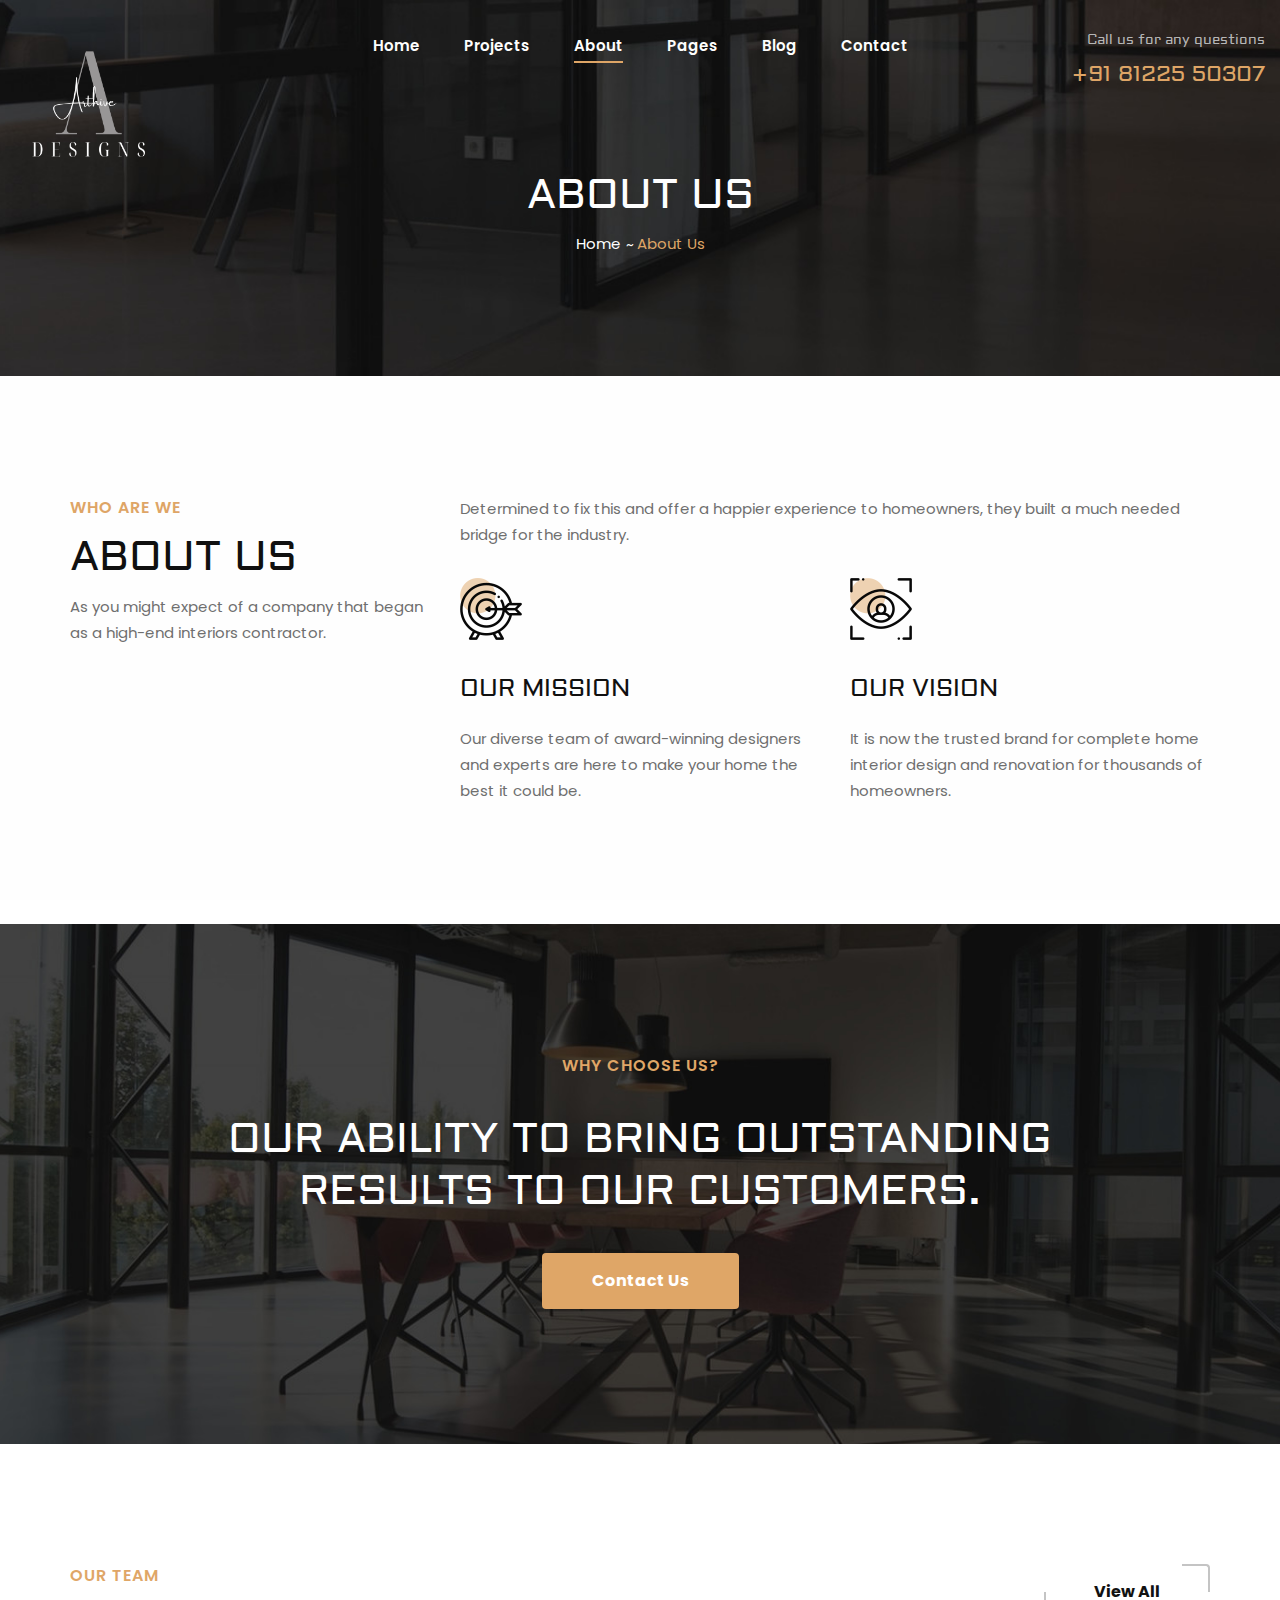
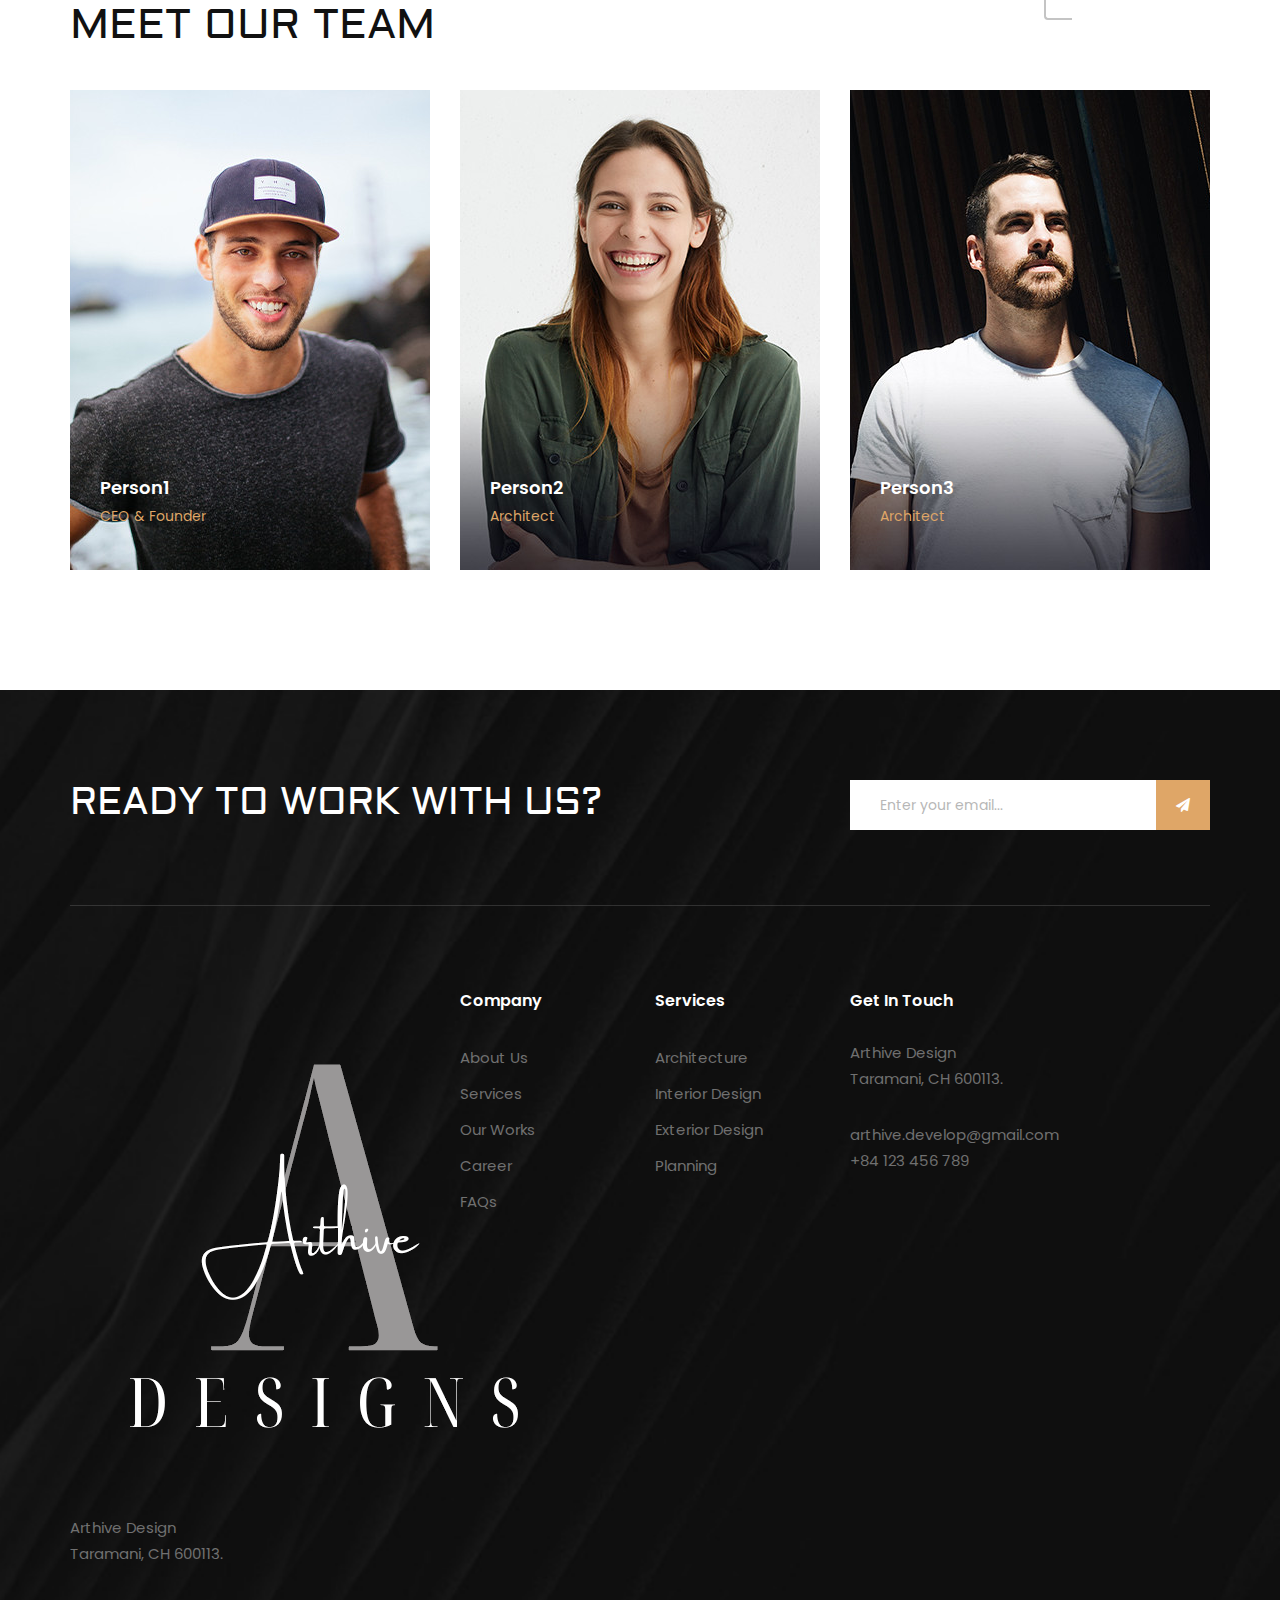
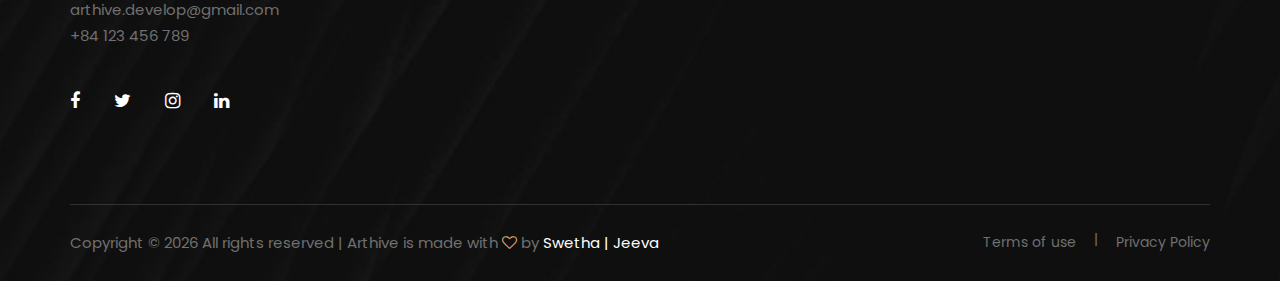
==== commit d526f658: "logo correvtion all files" ====
--- a/about.html
+++ b/about.html
@@ -49,7 +49,7 @@
             <div class="row">
                 <div class="col-lg-3">
                     <div class="header__logo">
-                        <a href="#"><img src="img/logo.png" alt=""></a>
+                        <a href="#"><img  class="mainLogo" src="img/logo.png" alt=""></a>
                     </div>
                 </div>
                 <div class="col-lg-6">
--- a/css/style.css
+++ b/css/style.css
@@ -83,9 +83,6 @@
 	margin: 0 0 15px 0;
 }
 
-img {
-	max-width: 100%;
-}
 
 input:focus,
 select:focus,
@@ -3060,4 +3057,15 @@
 	.footer__top__text h2 {
 		font-size: 32px;
 	}
-}+}
+
+.mainLogo{
+	width: 50%;
+}
+
+@media only screen and (max-width: 768px) {
+	/* For mobile phones: */
+	.mainLogo{
+		width: 35%;
+	}
+}
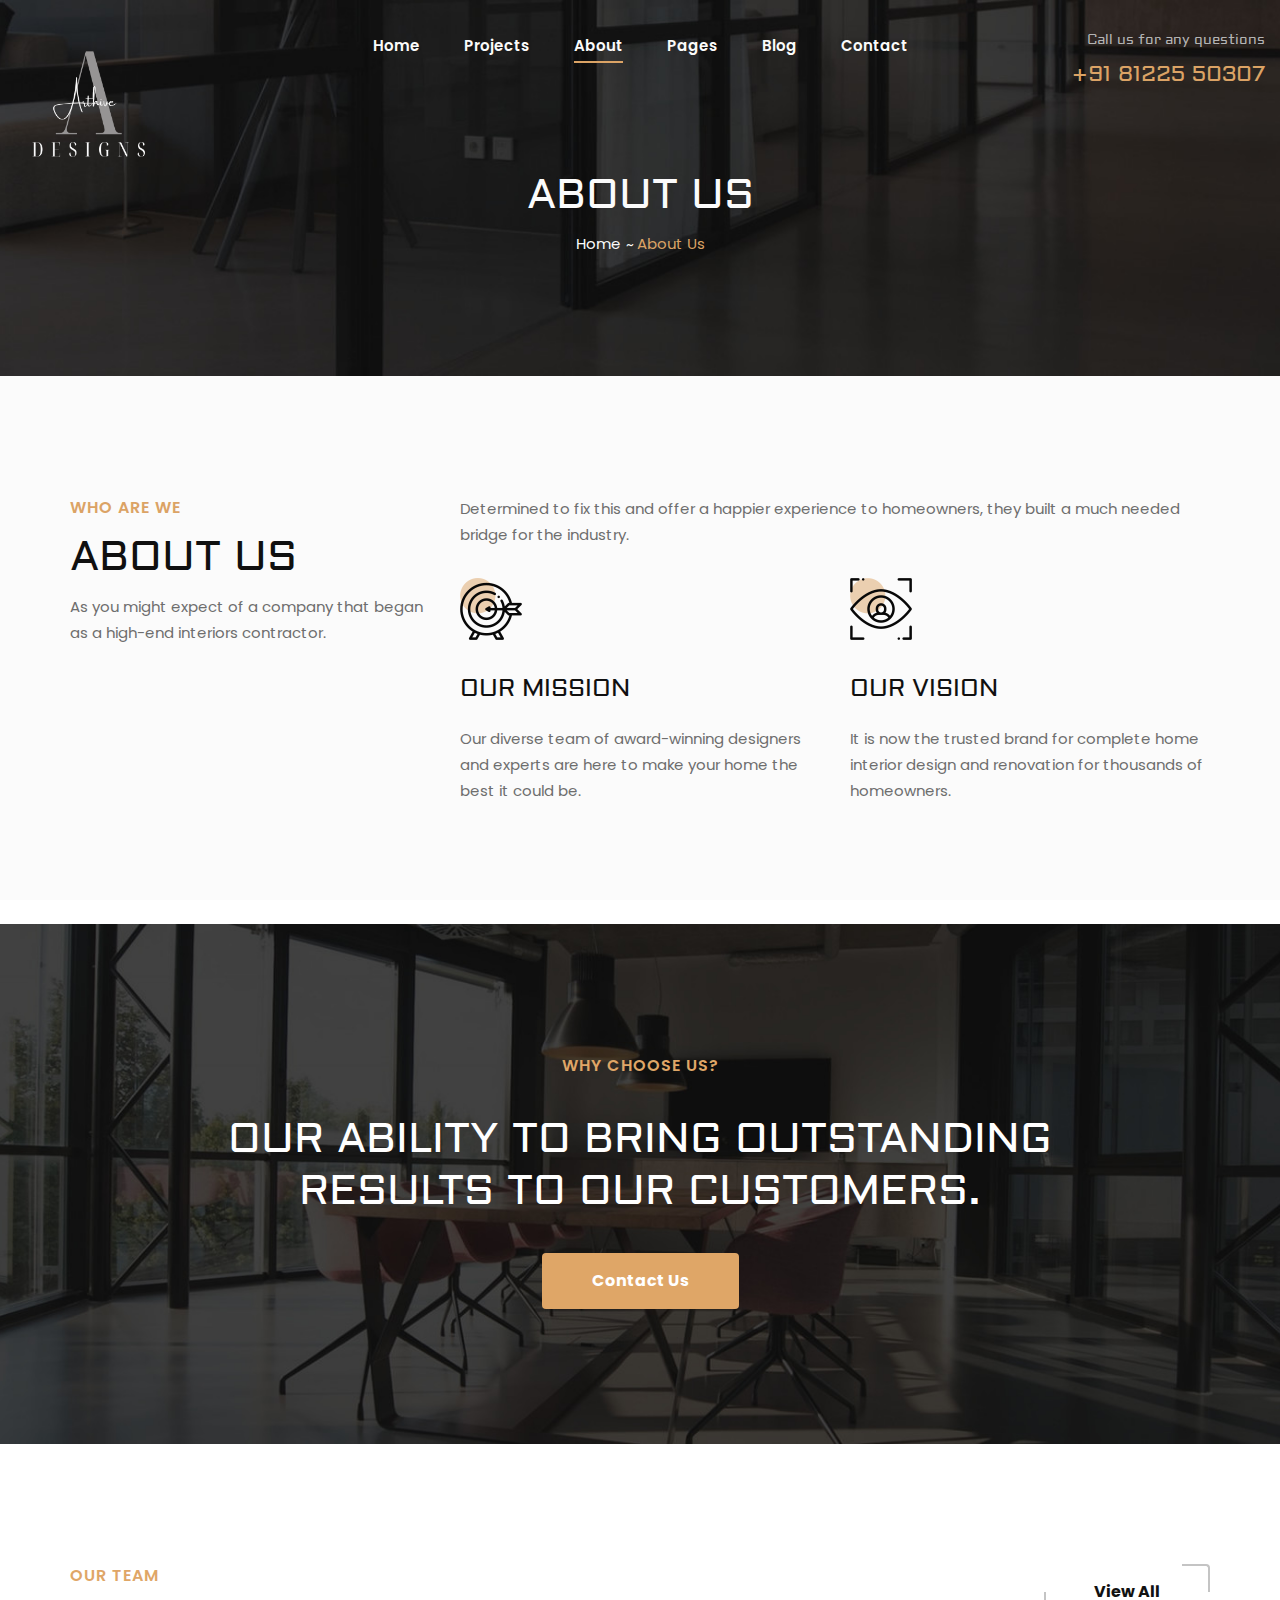
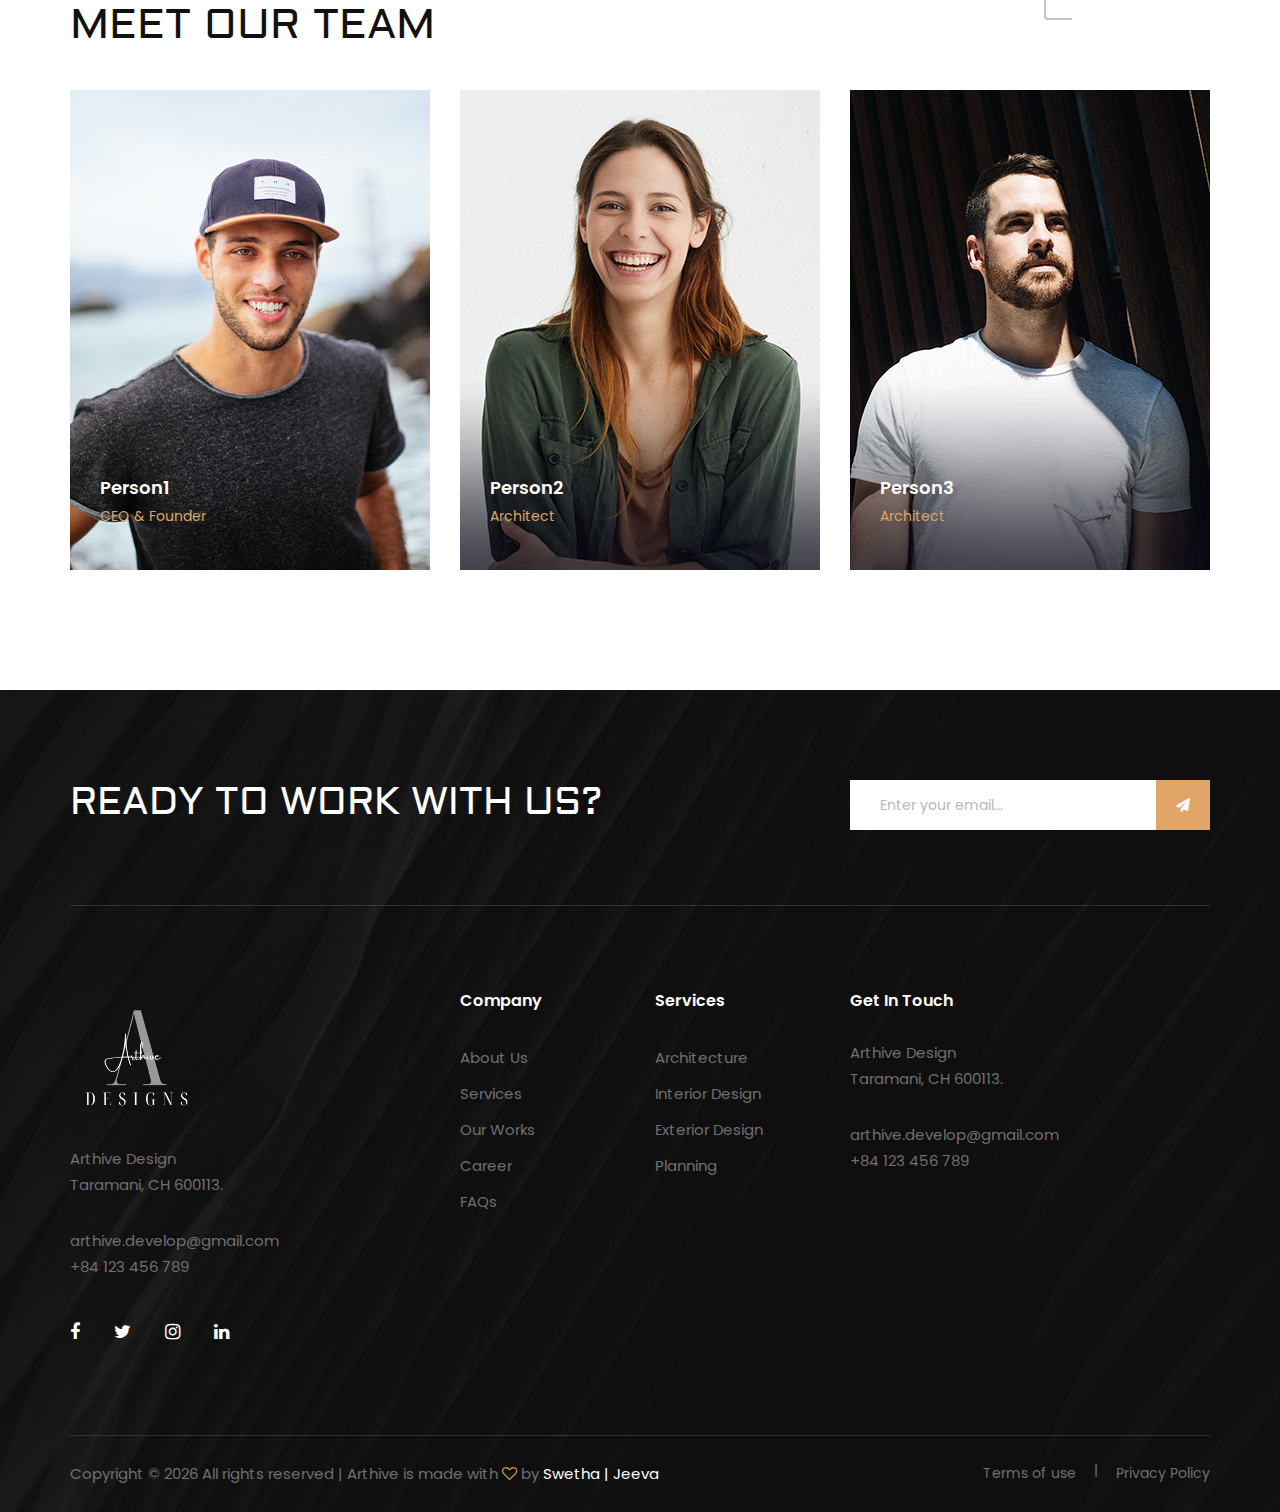
==== commit edb14d1b: "footer logo correction" ====
--- a/about.html
+++ b/about.html
@@ -254,7 +254,7 @@
                 <div class="col-lg-3 col-md-6 col-sm-6">
                     <div class="footer__about">
                         <div class="footer__logo">
-                            <a href="#"><img src="img/logo.png" alt=""></a>
+                            <a href="#"><img class="mainLogo"  src="img/logo.png" alt=""></a>
                         </div>
                         <p>Arthive Design<br />Taramani, CH 600113.</p>
                         <ul>
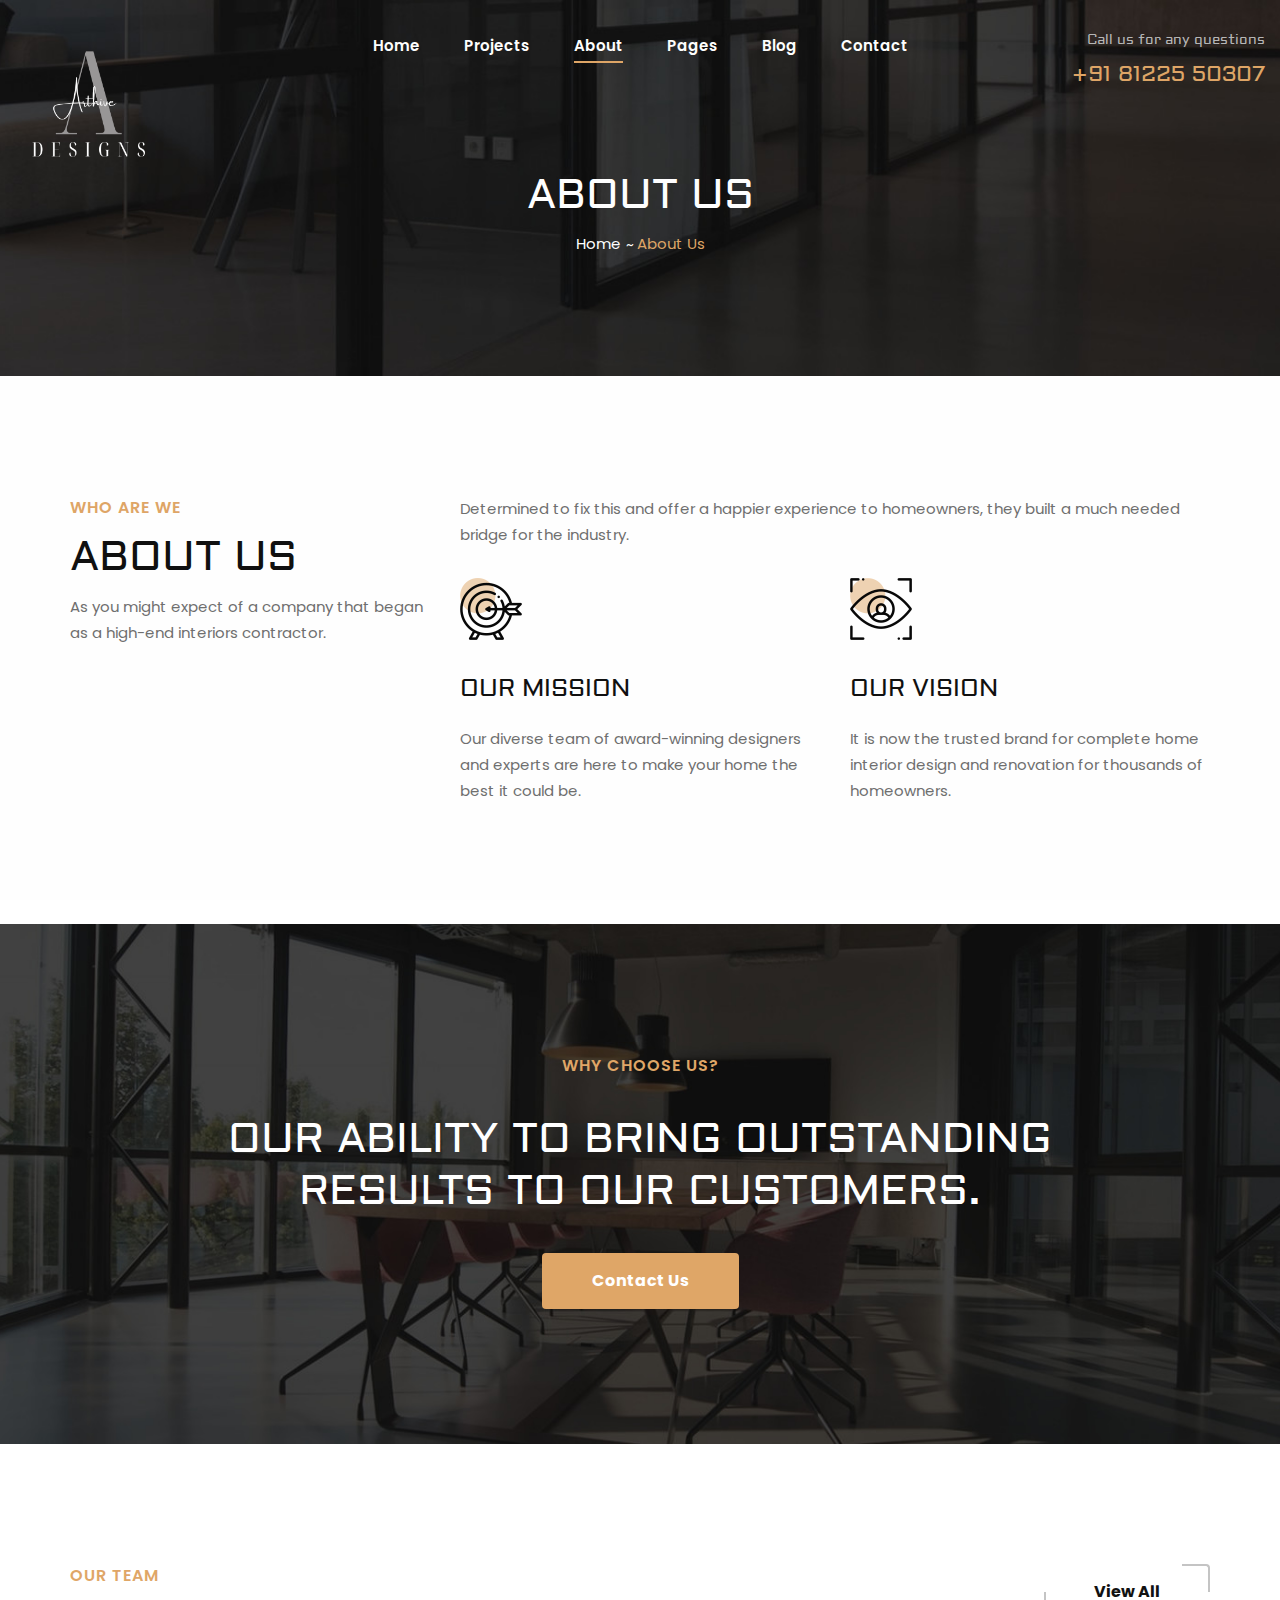
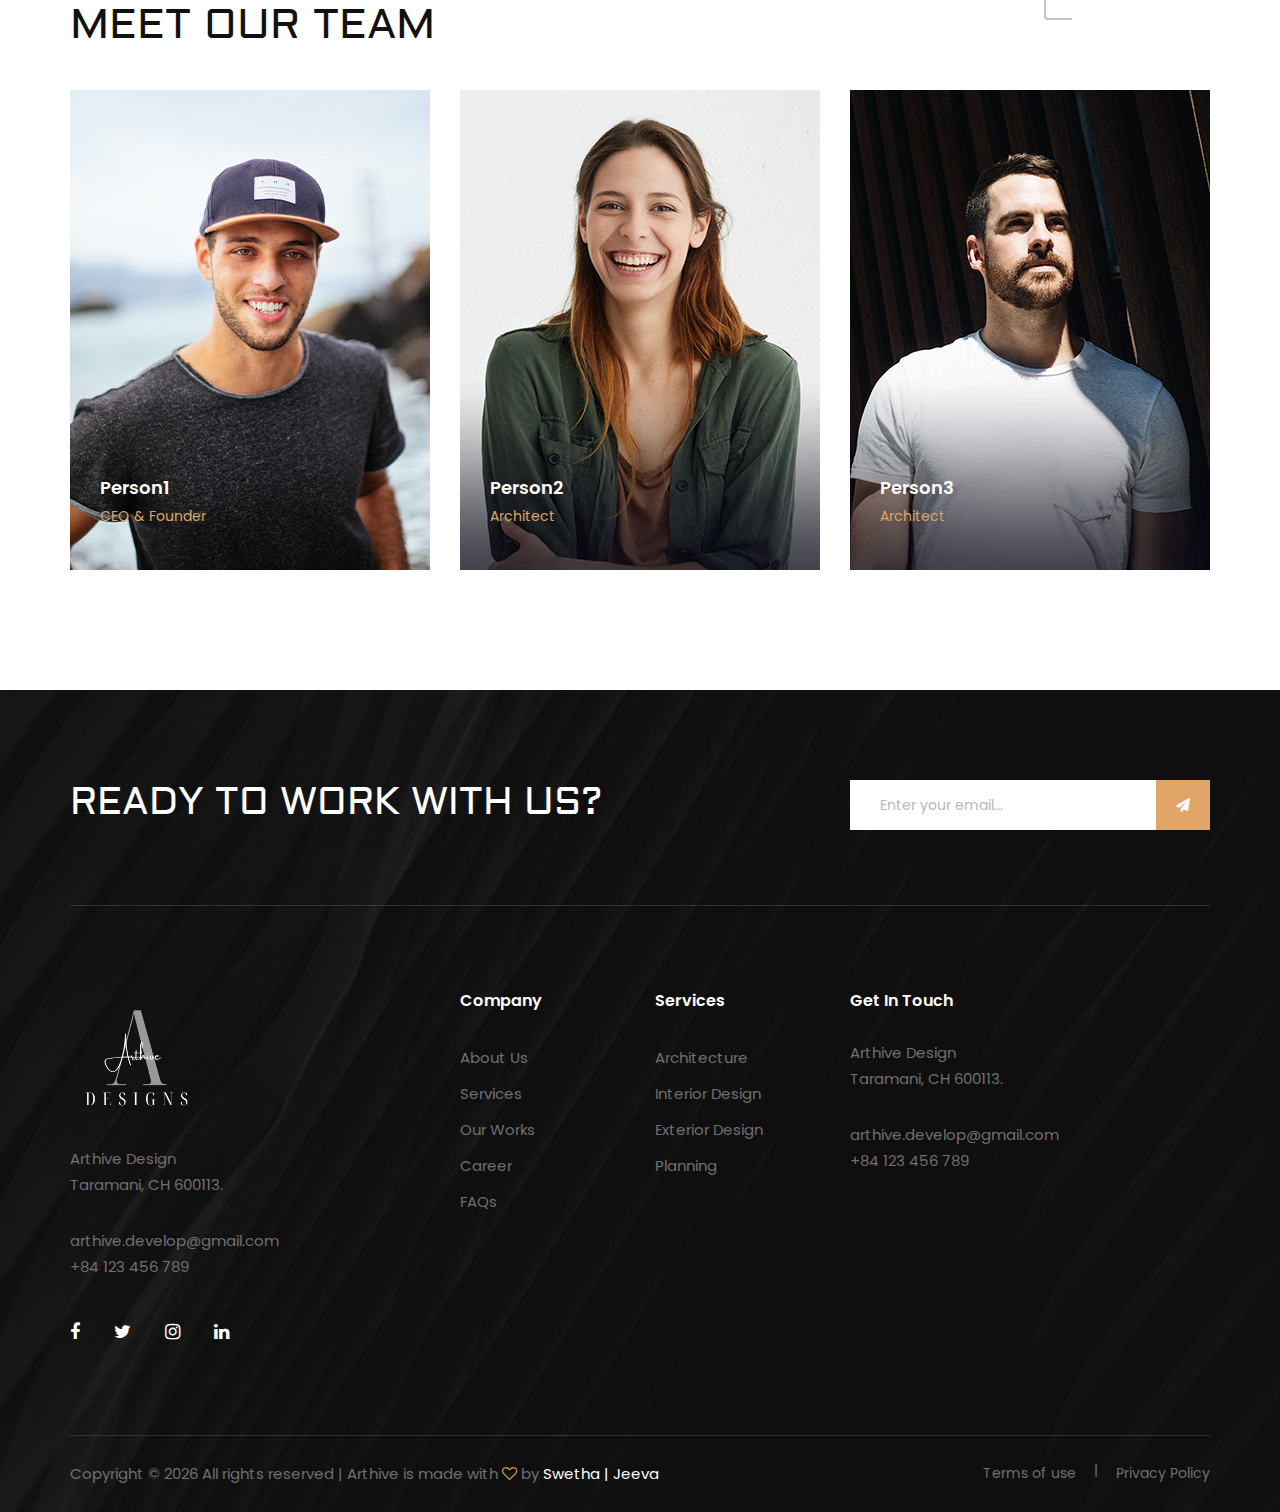
==== commit a20ba4d9: "navi logo correction" ====
--- a/about.html
+++ b/about.html
@@ -33,7 +33,7 @@
     <div class="offcanvas-menu-overlay"></div>
     <div class="offcanvas-menu-wrapper">
         <div class="offcanvas__logo">
-            <a href="#"><img src="img/logo.png" alt=""></a>
+            <a href="#"><img class="mainLogo" src="img/logo.png" alt=""></a>
         </div>
         <div id="mobile-menu-wrap"></div>
         <div class="offcanvas__widget">
